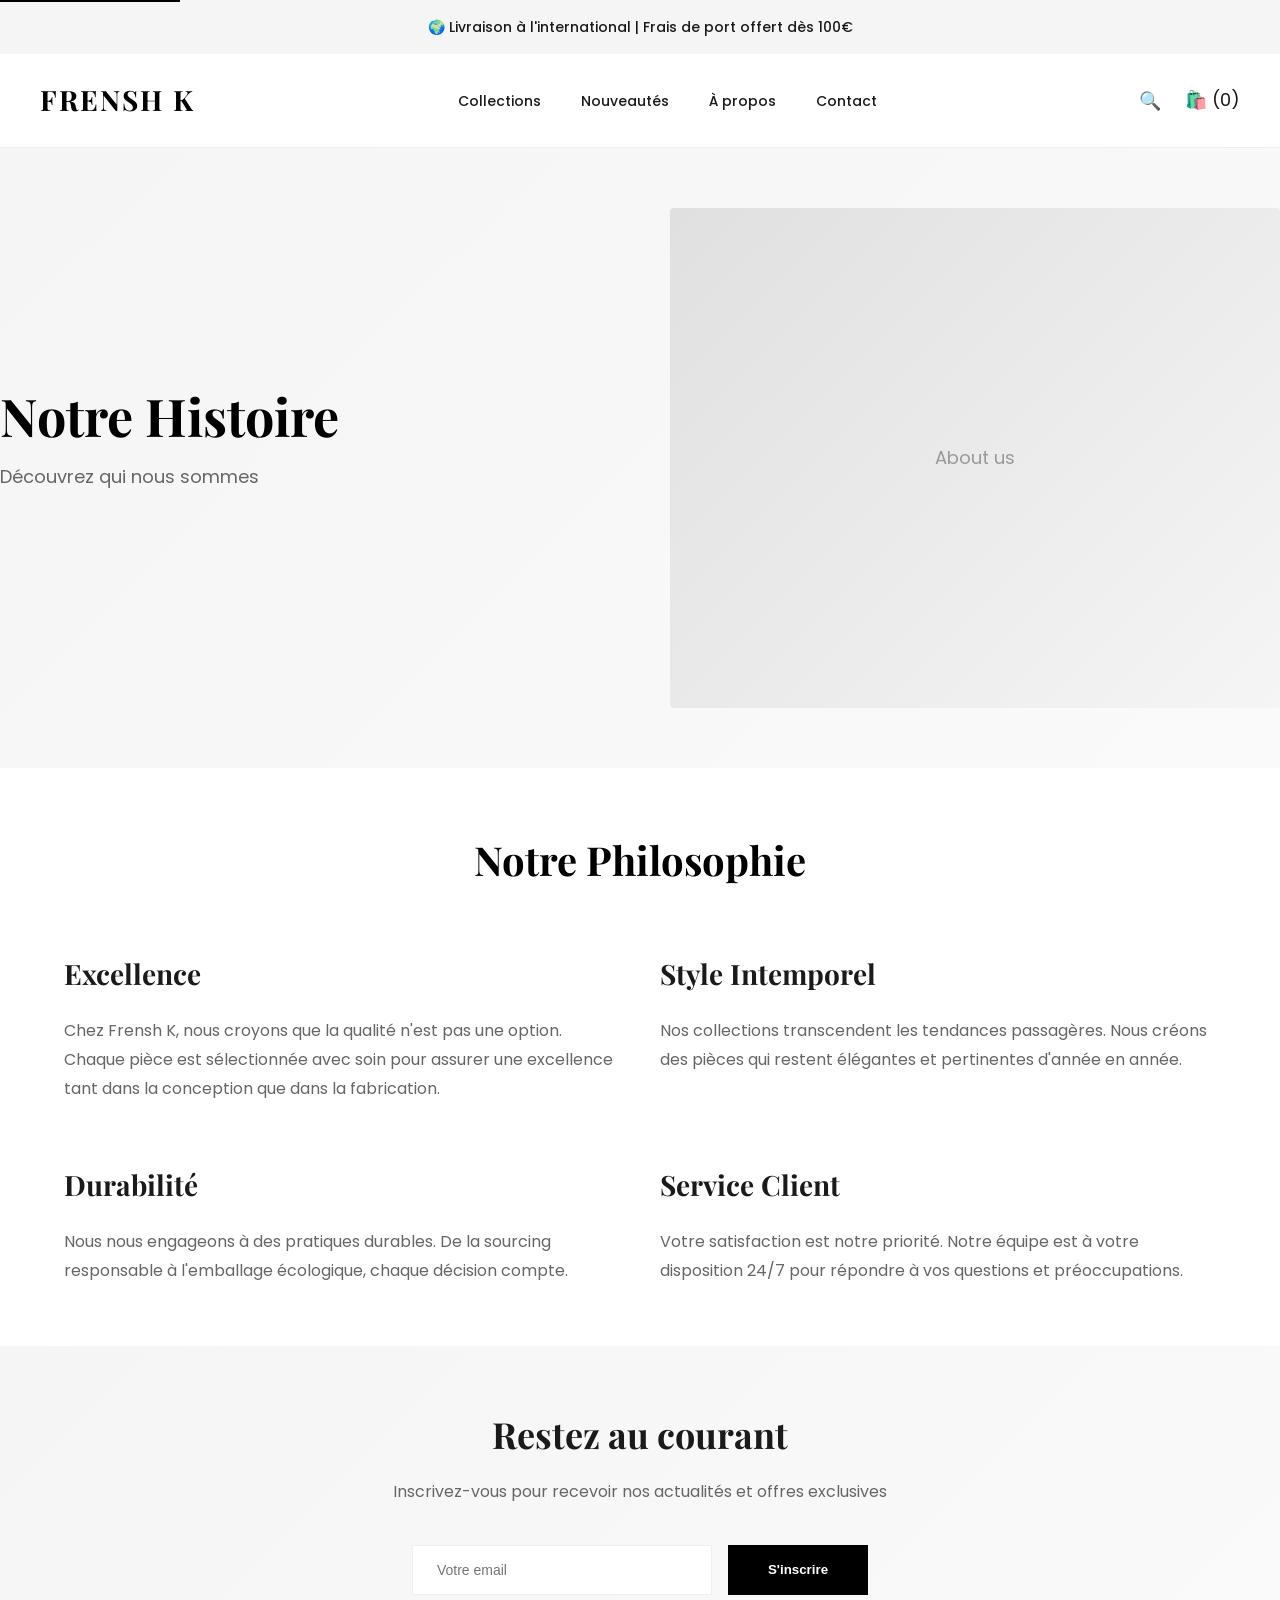
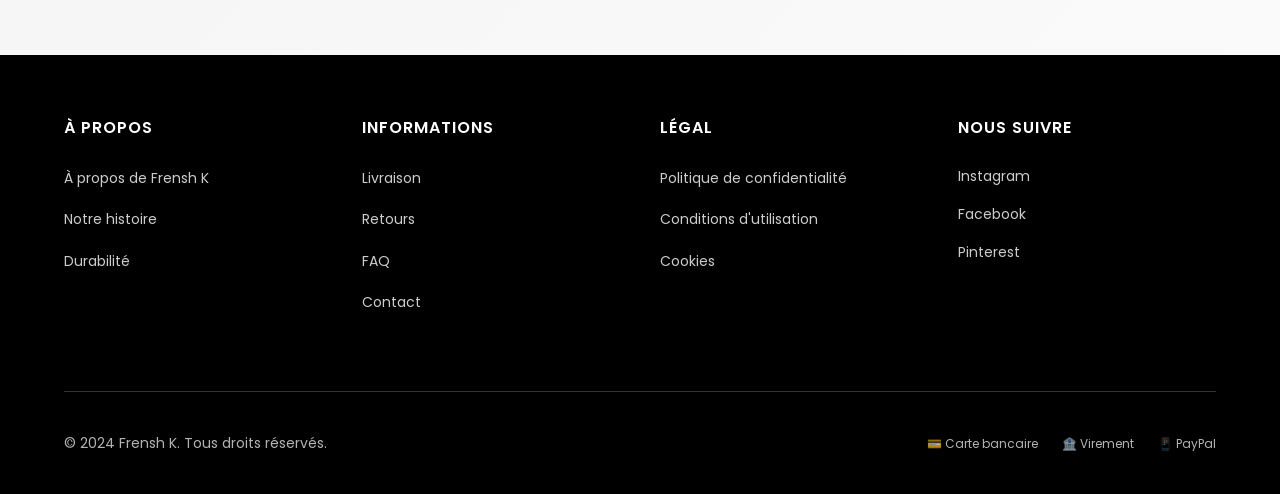
==== about.html @ 1581c4b7 "Initial commit: Create Frensh K website with modern e-commerce design" ====
<!DOCTYPE html>
<html lang="fr">
<head>
    <meta charset="UTF-8">
    <meta name="viewport" content="width=device-width, initial-scale=1.0">
    <meta name="description" content="À propos de Frensh K - Notre histoire et nos valeurs">
    <title>À propos - Frensh K</title>
    <link rel="stylesheet" href="styles.css">
    <link href="https://fonts.googleapis.com/css2?family=Playfair+Display:wght@700&family=Poppins:wght@400;500;600&display=swap" rel="stylesheet">
</head>
<body>
    <a href="#main" class="skip-link">Skip to main content</a>

    <header class="header">
        <div class="header-top">
            <div class="container">
                <p class="promo-text">🌍 Livraison à l'international | Frais de port offert dès 100€</p>
            </div>
        </div>
        <nav class="navbar">
            <div class="container navbar-content">
                <div class="logo">
                    <h1><a href="/">FRENSH K</a></h1>
                </div>
                <ul class="nav-menu">
                    <li><a href="/#collections">Collections</a></li>
                    <li><a href="/#new">Nouveautés</a></li>
                    <li><a href="about.html">À propos</a></li>
                    <li><a href="contact.html">Contact</a></li>
                </ul>
                <div class="nav-icons">
                    <button class="search-btn">🔍</button>
                    <a href="#cart" class="cart-btn">🛍️ (0)</a>
                </div>
            </div>
        </nav>
    </header>

    <main id="main">
        <section class="hero" style="padding: 60px 0;">
            <div class="hero-content">
                <h2 class="hero-title">Notre Histoire</h2>
                <p class="hero-subtitle">Découvrez qui nous sommes</p>
            </div>
            <div class="hero-image">
                <div class="placeholder-image">About us</div>
            </div>
        </section>

        <section class="collections">
            <div class="container">
                <h2 class="section-title">Notre Philosophie</h2>

                <div style="display: grid; grid-template-columns: 1fr 1fr; gap: 40px; margin-bottom: 60px;">
                    <div>
                        <h3 style="font-family: 'Playfair Display', serif; font-size: 28px; margin-bottom: 20px;">Excellence</h3>
                        <p style="color: #666; line-height: 1.8;">Chez Frensh K, nous croyons que la qualité n'est pas une option. Chaque pièce est sélectionnée avec soin pour assurer une excellence tant dans la conception que dans la fabrication.</p>
                    </div>
                    <div>
                        <h3 style="font-family: 'Playfair Display', serif; font-size: 28px; margin-bottom: 20px;">Style Intemporel</h3>
                        <p style="color: #666; line-height: 1.8;">Nos collections transcendent les tendances passagères. Nous créons des pièces qui restent élégantes et pertinentes d'année en année.</p>
                    </div>
                </div>

                <div style="display: grid; grid-template-columns: 1fr 1fr; gap: 40px;">
                    <div>
                        <h3 style="font-family: 'Playfair Display', serif; font-size: 28px; margin-bottom: 20px;">Durabilité</h3>
                        <p style="color: #666; line-height: 1.8;">Nous nous engageons à des pratiques durables. De la sourcing responsable à l'emballage écologique, chaque décision compte.</p>
                    </div>
                    <div>
                        <h3 style="font-family: 'Playfair Display', serif; font-size: 28px; margin-bottom: 20px;">Service Client</h3>
                        <p style="color: #666; line-height: 1.8;">Votre satisfaction est notre priorité. Notre équipe est à votre disposition 24/7 pour répondre à vos questions et préoccupations.</p>
                    </div>
                </div>
            </div>
        </section>

        <section class="newsletter">
            <div class="container">
                <h2>Restez au courant</h2>
                <p>Inscrivez-vous pour recevoir nos actualités et offres exclusives</p>
                <form class="newsletter-form">
                    <input type="email" placeholder="Votre email" required>
                    <button type="submit">S'inscrire</button>
                </form>
            </div>
        </section>
    </main>

    <footer class="footer">
        <div class="container">
            <div class="footer-content">
                <div class="footer-section">
                    <h4>À propos</h4>
                    <ul>
                        <li><a href="about.html">À propos de Frensh K</a></li>
                        <li><a href="#our-story">Notre histoire</a></li>
                        <li><a href="#sustainability">Durabilité</a></li>
                    </ul>
                </div>

                <div class="footer-section">
                    <h4>Informations</h4>
                    <ul>
                        <li><a href="#shipping">Livraison</a></li>
                        <li><a href="#returns">Retours</a></li>
                        <li><a href="#faq">FAQ</a></li>
                        <li><a href="contact.html">Contact</a></li>
                    </ul>
                </div>

                <div class="footer-section">
                    <h4>Légal</h4>
                    <ul>
                        <li><a href="#privacy">Politique de confidentialité</a></li>
                        <li><a href="#terms">Conditions d'utilisation</a></li>
                        <li><a href="#cookies">Cookies</a></li>
                    </ul>
                </div>

                <div class="footer-section">
                    <h4>Nous Suivre</h4>
                    <div class="social-links">
                        <a href="https://instagram.com" target="_blank">Instagram</a>
                        <a href="https://facebook.com" target="_blank">Facebook</a>
                        <a href="https://pinterest.com" target="_blank">Pinterest</a>
                    </div>
                </div>
            </div>

            <div class="footer-bottom">
                <p>&copy; 2024 Frensh K. Tous droits réservés.</p>
                <div class="payment-methods">
                    <span>💳 Carte bancaire</span>
                    <span>🏦 Virement</span>
                    <span>📱 PayPal</span>
                </div>
            </div>
        </div>
    </footer>

    <script src="script.js"></script>
</body>
</html>
---- styles.css ----
/* ============================================
   FRENSH K - Global Styles
   ============================================ */

* {
    margin: 0;
    padding: 0;
    box-sizing: border-box;
}

:root {
    --primary-color: #000000;
    --secondary-color: #f5f5f5;
    --accent-pink: #d4a5d4;
    --accent-blue: #b3d9ff;
    --text-dark: #1a1a1a;
    --text-light: #666666;
    --border-color: #efefef;
    --success: #4caf50;
    --spacing-xs: 8px;
    --spacing-sm: 16px;
    --spacing-md: 24px;
    --spacing-lg: 40px;
    --spacing-xl: 60px;
}

html {
    scroll-behavior: smooth;
}

body {
    font-family: 'Poppins', sans-serif;
    font-size: 16px;
    line-height: 1.6;
    color: var(--text-dark);
    background-color: #ffffff;
}

.container {
    max-width: 1200px;
    margin: 0 auto;
    padding: 0 var(--spacing-md);
}

/* ============================================
   ACCESSIBILITY
   ============================================ */

.skip-link {
    position: absolute;
    top: -40px;
    left: 0;
    background: var(--primary-color);
    color: white;
    padding: 8px;
    z-index: 100;
}

.skip-link:focus {
    top: 0;
}

/* ============================================
   HEADER & NAVIGATION
   ============================================ */

.header-top {
    background-color: var(--secondary-color);
    padding: var(--spacing-sm) 0;
    text-align: center;
}

.promo-text {
    font-size: 14px;
    color: var(--text-dark);
    font-weight: 500;
}

.navbar {
    border-bottom: 1px solid var(--border-color);
    position: sticky;
    top: 0;
    background-color: #ffffff;
    z-index: 50;
}

.navbar-content {
    display: flex;
    justify-content: space-between;
    align-items: center;
    padding: var(--spacing-md) 0;
}

.logo h1 {
    font-family: 'Playfair Display', serif;
    font-size: 28px;
    font-weight: 700;
    letter-spacing: 2px;
}

.logo a {
    color: var(--primary-color);
    text-decoration: none;
}

.nav-menu {
    display: flex;
    list-style: none;
    gap: var(--spacing-lg);
}

.nav-menu a {
    color: var(--text-dark);
    text-decoration: none;
    font-size: 14px;
    font-weight: 500;
    transition: color 0.3s ease;
}

.nav-menu a:hover {
    color: var(--accent-pink);
}

.nav-icons {
    display: flex;
    gap: var(--spacing-md);
    align-items: center;
}

.search-btn,
.cart-btn {
    background: none;
    border: none;
    font-size: 18px;
    cursor: pointer;
    transition: transform 0.3s ease;
}

.search-btn:hover,
.cart-btn:hover {
    transform: scale(1.1);
}

.cart-btn {
    text-decoration: none;
    color: var(--text-dark);
}

/* ============================================
   HERO SECTION
   ============================================ */

.hero {
    display: grid;
    grid-template-columns: 1fr 1fr;
    align-items: center;
    gap: var(--spacing-xl);
    padding: var(--spacing-xl) 0;
    background: linear-gradient(135deg, #f5f5f5 0%, #fafafa 100%);
}

.hero-content {
    text-align: left;
}

.hero-title {
    font-family: 'Playfair Display', serif;
    font-size: 52px;
    font-weight: 700;
    line-height: 1.2;
    margin-bottom: var(--spacing-sm);
    color: var(--primary-color);
}

.hero-subtitle {
    font-size: 18px;
    color: var(--text-light);
    margin-bottom: var(--spacing-lg);
}

.cta-button {
    display: inline-block;
    padding: var(--spacing-sm) var(--spacing-lg);
    background-color: var(--primary-color);
    color: white;
    text-decoration: none;
    border: none;
    cursor: pointer;
    transition: all 0.3s ease;
    font-weight: 600;
    letter-spacing: 1px;
}

.cta-button:hover {
    background-color: var(--accent-pink);
    transform: translateY(-2px);
}

.hero-image {
    height: 500px;
}

.placeholder-image {
    width: 100%;
    height: 100%;
    background: linear-gradient(135deg, #e0e0e0 0%, #f5f5f5 100%);
    display: flex;
    align-items: center;
    justify-content: center;
    color: #999;
    font-size: 18px;
    border-radius: 4px;
}

/* ============================================
   SECTION TITLES
   ============================================ */

.section-title {
    font-family: 'Playfair Display', serif;
    font-size: 40px;
    font-weight: 700;
    text-align: center;
    margin-bottom: var(--spacing-xl);
    color: var(--primary-color);
}

/* ============================================
   COLLECTIONS SECTION
   ============================================ */

.collections {
    padding: var(--spacing-xl) 0;
}

.collection-grid {
    display: grid;
    grid-template-columns: repeat(auto-fit, minmax(300px, 1fr));
    gap: var(--spacing-lg);
}

.collection-card {
    border: 1px solid var(--border-color);
    overflow: hidden;
    transition: all 0.3s ease;
}

.collection-card:hover {
    box-shadow: 0 8px 24px rgba(0, 0, 0, 0.1);
    transform: translateY(-4px);
}

.collection-image {
    height: 350px;
    overflow: hidden;
}

.collection-info {
    padding: var(--spacing-md);
}

.collection-info h3 {
    font-size: 20px;
    font-weight: 600;
    margin-bottom: var(--spacing-sm);
}

.collection-info p {
    color: var(--text-light);
    margin-bottom: var(--spacing-md);
    font-size: 14px;
}

.collection-link {
    color: var(--primary-color);
    text-decoration: none;
    font-weight: 600;
    transition: color 0.3s ease;
    display: inline-block;
}

.collection-link:hover {
    color: var(--accent-pink);
}

/* ============================================
   FEATURED PRODUCTS SECTION
   ============================================ */

.featured-products {
    padding: var(--spacing-xl) 0;
    background-color: #fafafa;
}

.products-grid {
    display: grid;
    grid-template-columns: repeat(auto-fit, minmax(250px, 1fr));
    gap: var(--spacing-lg);
}

.product-card {
    background: white;
    border: 1px solid var(--border-color);
    transition: all 0.3s ease;
    text-align: center;
}

.product-card:hover {
    box-shadow: 0 8px 24px rgba(0, 0, 0, 0.1);
    transform: translateY(-4px);
}

.product-image {
    height: 280px;
    width: 100%;
    overflow: hidden;
}

.product-info {
    padding: var(--spacing-md);
}

.product-info h4 {
    font-size: 16px;
    font-weight: 600;
    margin-bottom: var(--spacing-sm);
}

.product-price {
    font-size: 18px;
    font-weight: 700;
    color: var(--primary-color);
    margin-bottom: var(--spacing-md);
}

.add-to-cart {
    width: 100%;
    padding: var(--spacing-sm);
    background-color: var(--primary-color);
    color: white;
    border: none;
    cursor: pointer;
    font-weight: 600;
    transition: all 0.3s ease;
}

.add-to-cart:hover {
    background-color: var(--accent-pink);
}

/* ============================================
   NEWSLETTER SECTION
   ============================================ */

.newsletter {
    padding: var(--spacing-xl) 0;
    text-align: center;
    background: linear-gradient(135deg, #f5f5f5 0%, #fafafa 100%);
}

.newsletter h2 {
    font-family: 'Playfair Display', serif;
    font-size: 36px;
    font-weight: 700;
    margin-bottom: var(--spacing-sm);
}

.newsletter p {
    color: var(--text-light);
    margin-bottom: var(--spacing-lg);
}

.newsletter-form {
    display: flex;
    gap: var(--spacing-sm);
    justify-content: center;
    flex-wrap: wrap;
}

.newsletter-form input {
    padding: var(--spacing-sm) var(--spacing-md);
    border: 1px solid var(--border-color);
    font-size: 14px;
    min-width: 300px;
}

.newsletter-form button {
    padding: var(--spacing-sm) var(--spacing-lg);
    background-color: var(--primary-color);
    color: white;
    border: none;
    cursor: pointer;
    font-weight: 600;
    transition: all 0.3s ease;
}

.newsletter-form button:hover {
    background-color: var(--accent-pink);
}

/* ============================================
   TESTIMONIALS SECTION
   ============================================ */

.testimonials {
    padding: var(--spacing-xl) 0;
}

.testimonials-grid {
    display: grid;
    grid-template-columns: repeat(auto-fit, minmax(300px, 1fr));
    gap: var(--spacing-lg);
}

.testimonial {
    background: #fafafa;
    padding: var(--spacing-lg);
    border-radius: 4px;
    text-align: center;
}

.testimonial .rating {
    color: var(--accent-pink);
    font-size: 16px;
    margin-bottom: var(--spacing-sm);
}

.testimonial p {
    color: var(--text-light);
}

.testimonial .author {
    font-weight: 600;
    color: var(--text-dark);
    margin-top: var(--spacing-sm);
}

/* ============================================
   FOOTER
   ============================================ */

.footer {
    background-color: var(--primary-color);
    color: white;
    padding: var(--spacing-xl) 0 var(--spacing-lg);
}

.footer-content {
    display: grid;
    grid-template-columns: repeat(auto-fit, minmax(200px, 1fr));
    gap: var(--spacing-lg);
    margin-bottom: var(--spacing-xl);
}

.footer-section h4 {
    font-size: 16px;
    font-weight: 600;
    margin-bottom: var(--spacing-md);
    text-transform: uppercase;
    letter-spacing: 1px;
}

.footer-section ul {
    list-style: none;
}

.footer-section ul li {
    margin-bottom: var(--spacing-sm);
}

.footer-section a {
    color: rgba(255, 255, 255, 0.8);
    text-decoration: none;
    font-size: 14px;
    transition: color 0.3s ease;
}

.footer-section a:hover {
    color: var(--accent-pink);
}

.social-links {
    display: flex;
    flex-direction: column;
    gap: var(--spacing-sm);
}

.footer-bottom {
    border-top: 1px solid rgba(255, 255, 255, 0.2);
    padding-top: var(--spacing-lg);
    display: flex;
    justify-content: space-between;
    align-items: center;
    flex-wrap: wrap;
    gap: var(--spacing-md);
}

.footer-bottom p {
    font-size: 14px;
    color: rgba(255, 255, 255, 0.7);
}

.payment-methods {
    display: flex;
    gap: var(--spacing-md);
    font-size: 12px;
    color: rgba(255, 255, 255, 0.7);
}

/* ============================================
   RESPONSIVE DESIGN
   ============================================ */

@media (max-width: 768px) {
    .hero {
        grid-template-columns: 1fr;
        padding: var(--spacing-lg) 0;
    }

    .hero-title {
        font-size: 36px;
    }

    .hero-image {
        height: 350px;
    }

    .nav-menu {
        gap: var(--spacing-md);
        font-size: 12px;
    }

    .navbar-content {
        flex-wrap: wrap;
        gap: var(--spacing-md);
    }

    .logo h1 {
        font-size: 22px;
    }

    .section-title {
        font-size: 28px;
    }

    .hero-subtitle {
        font-size: 16px;
    }

    .footer-bottom {
        flex-direction: column;
        text-align: center;
    }

    .newsletter-form input {
        min-width: 100%;
        max-width: 400px;
    }
}

@media (max-width: 480px) {
    .navbar-content {
        padding: var(--spacing-sm) 0;
    }

    .nav-menu {
        display: none;
    }

    .hero-title {
        font-size: 28px;
    }

    .section-title {
        font-size: 24px;
    }

    .products-grid,
    .collection-grid {
        grid-template-columns: 1fr;
    }

    .container {
        padding: 0 var(--spacing-sm);
    }

    .payment-methods {
        flex-direction: column;
        gap: var(--spacing-sm);
    }
}

/* ============================================
   ANIMATIONS
   ============================================ */

@keyframes fadeIn {
    from {
        opacity: 0;
        transform: translateY(20px);
    }
    to {
        opacity: 1;
        transform: translateY(0);
    }
}

.product-card,
.collection-card {
    animation: fadeIn 0.6s ease;
}
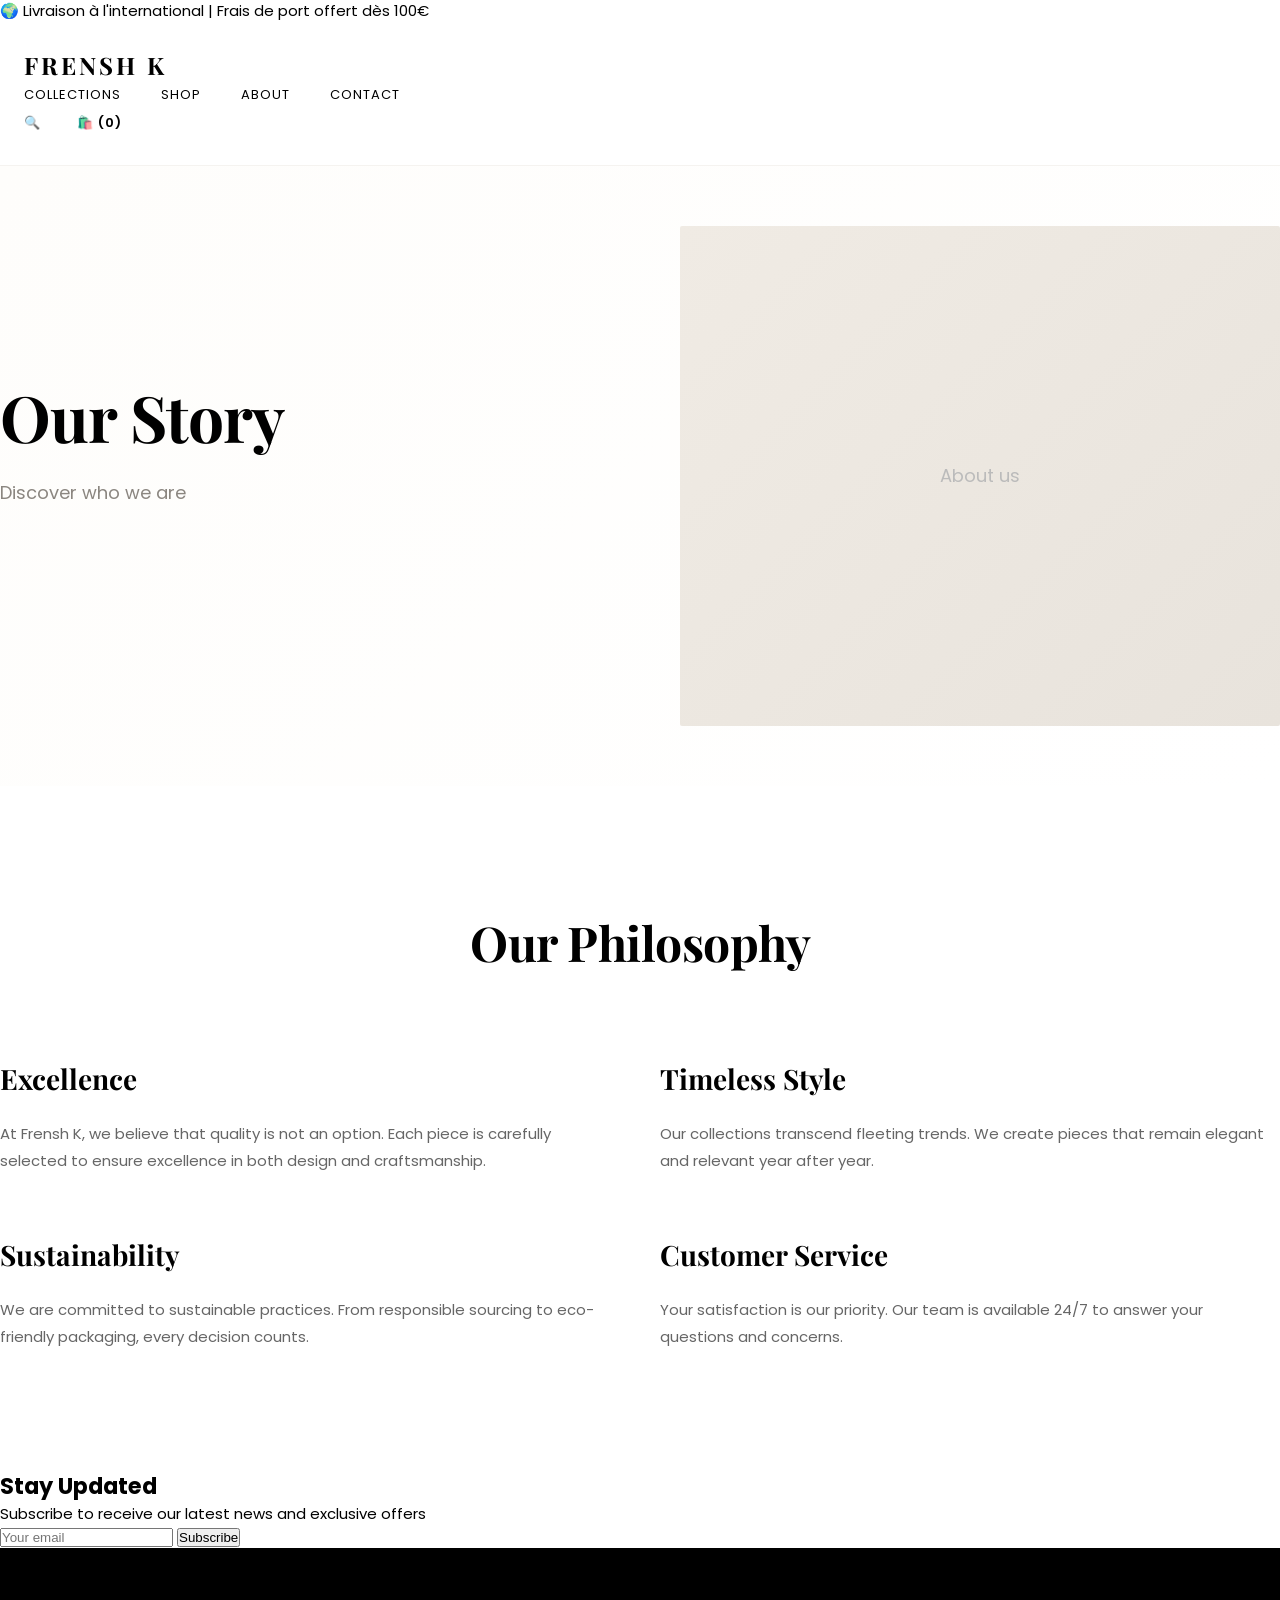
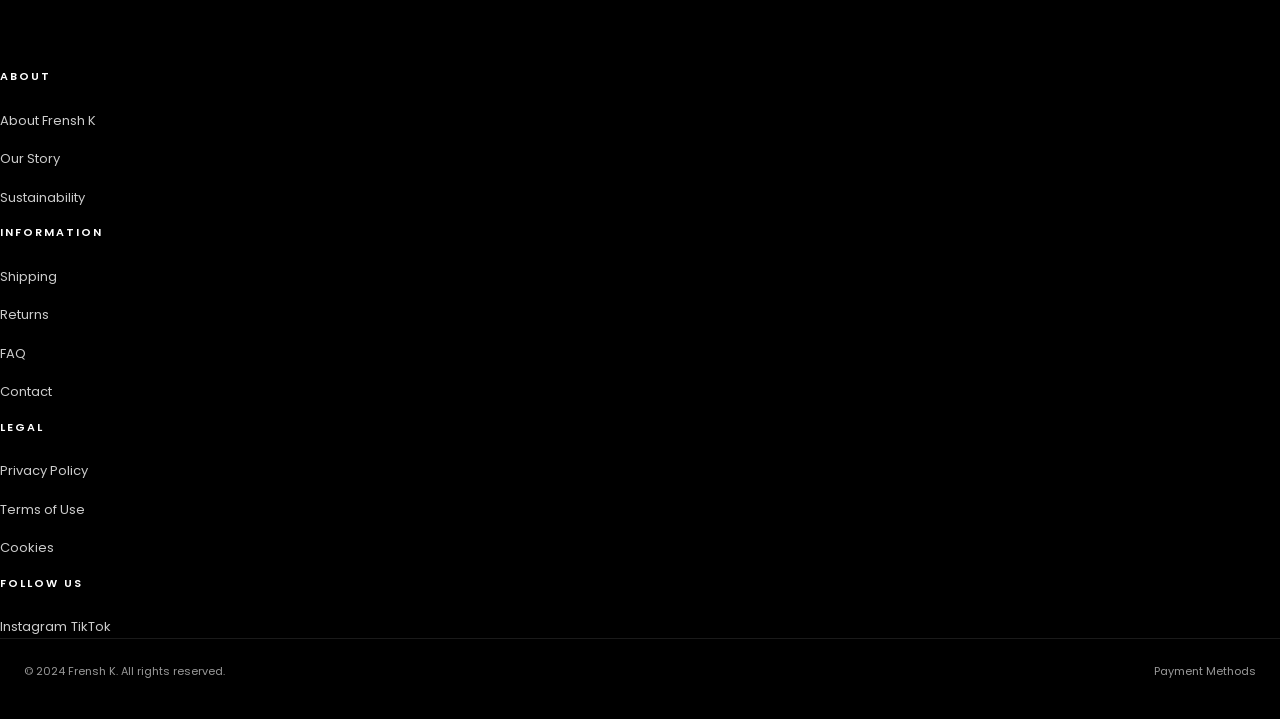
==== commit 50f93e8d: "Implement functional i18n translation system - Add data-i18n attributes to all translatable elements" ====
--- a/about.html
+++ b/about.html
@@ -5,8 +5,8 @@
     <meta name="viewport" content="width=device-width, initial-scale=1.0">
     <meta name="description" content="À propos de Frensh K - Notre histoire et nos valeurs">
     <title>À propos - Frensh K</title>
-    <link rel="stylesheet" href="styles.css">
-    <link href="https://fonts.googleapis.com/css2?family=Playfair+Display:wght@700&family=Poppins:wght@400;500;600&display=swap" rel="stylesheet">
+    <link rel="stylesheet" href="assets/css/layarah-style.css">
+    <link href="https://fonts.googleapis.com/css2?family=Playfair+Display:wght@400;700&family=Poppins:wght@300;400;500;600;700&display=swap" rel="stylesheet">
 </head>
 <body>
     <a href="#main" class="skip-link">Skip to main content</a>
@@ -23,10 +23,10 @@
                     <h1><a href="/">FRENSH K</a></h1>
                 </div>
                 <ul class="nav-menu">
-                    <li><a href="/#collections">Collections</a></li>
-                    <li><a href="/#new">Nouveautés</a></li>
-                    <li><a href="about.html">À propos</a></li>
-                    <li><a href="contact.html">Contact</a></li>
+                    <li><a href="/#collections" data-i18n="nav.collections">Collections</a></li>
+                    <li><a href="/#products" data-i18n="nav.shop">Nouveautés</a></li>
+                    <li><a href="about.html" data-i18n="nav.about">À propos</a></li>
+                    <li><a href="contact.html" data-i18n="nav.contact">Contact</a></li>
                 </ul>
                 <div class="nav-icons">
                     <button class="search-btn">🔍</button>
@@ -39,8 +39,8 @@
     <main id="main">
         <section class="hero" style="padding: 60px 0;">
             <div class="hero-content">
-                <h2 class="hero-title">Notre Histoire</h2>
-                <p class="hero-subtitle">Découvrez qui nous sommes</p>
+                <h2 class="hero-title" data-i18n="about.title">Notre Histoire</h2>
+                <p class="hero-subtitle" data-i18n="about.subtitle">Découvrez qui nous sommes</p>
             </div>
             <div class="hero-image">
                 <div class="placeholder-image">About us</div>
@@ -49,27 +49,27 @@
 
         <section class="collections">
             <div class="container">
-                <h2 class="section-title">Notre Philosophie</h2>
+                <h2 class="section-title" data-i18n="about.philosophy">Notre Philosophie</h2>
 
                 <div style="display: grid; grid-template-columns: 1fr 1fr; gap: 40px; margin-bottom: 60px;">
                     <div>
-                        <h3 style="font-family: 'Playfair Display', serif; font-size: 28px; margin-bottom: 20px;">Excellence</h3>
-                        <p style="color: #666; line-height: 1.8;">Chez Frensh K, nous croyons que la qualité n'est pas une option. Chaque pièce est sélectionnée avec soin pour assurer une excellence tant dans la conception que dans la fabrication.</p>
+                        <h3 style="font-family: 'Playfair Display', serif; font-size: 28px; margin-bottom: 20px;" data-i18n="about.excellence">Excellence</h3>
+                        <p style="color: #666; line-height: 1.8;" data-i18n="about.excellenceText">Chez Frensh K, nous croyons que la qualité n'est pas une option. Chaque pièce est sélectionnée avec soin pour assurer une excellence tant dans la conception que dans la fabrication.</p>
                     </div>
                     <div>
-                        <h3 style="font-family: 'Playfair Display', serif; font-size: 28px; margin-bottom: 20px;">Style Intemporel</h3>
-                        <p style="color: #666; line-height: 1.8;">Nos collections transcendent les tendances passagères. Nous créons des pièces qui restent élégantes et pertinentes d'année en année.</p>
+                        <h3 style="font-family: 'Playfair Display', serif; font-size: 28px; margin-bottom: 20px;" data-i18n="about.timeless">Style Intemporel</h3>
+                        <p style="color: #666; line-height: 1.8;" data-i18n="about.timelessText">Nos collections transcendent les tendances passagères. Nous créons des pièces qui restent élégantes et pertinentes d'année en année.</p>
                     </div>
                 </div>
 
                 <div style="display: grid; grid-template-columns: 1fr 1fr; gap: 40px;">
                     <div>
-                        <h3 style="font-family: 'Playfair Display', serif; font-size: 28px; margin-bottom: 20px;">Durabilité</h3>
-                        <p style="color: #666; line-height: 1.8;">Nous nous engageons à des pratiques durables. De la sourcing responsable à l'emballage écologique, chaque décision compte.</p>
+                        <h3 style="font-family: 'Playfair Display', serif; font-size: 28px; margin-bottom: 20px;" data-i18n="about.sustainability">Durabilité</h3>
+                        <p style="color: #666; line-height: 1.8;" data-i18n="about.sustainabilityText">Nous nous engageons à des pratiques durables. De la sourcing responsable à l'emballage écologique, chaque décision compte.</p>
                     </div>
                     <div>
-                        <h3 style="font-family: 'Playfair Display', serif; font-size: 28px; margin-bottom: 20px;">Service Client</h3>
-                        <p style="color: #666; line-height: 1.8;">Votre satisfaction est notre priorité. Notre équipe est à votre disposition 24/7 pour répondre à vos questions et préoccupations.</p>
+                        <h3 style="font-family: 'Playfair Display', serif; font-size: 28px; margin-bottom: 20px;" data-i18n="about.service">Service Client</h3>
+                        <p style="color: #666; line-height: 1.8;" data-i18n="about.serviceText">Votre satisfaction est notre priorité. Notre équipe est à votre disposition 24/7 pour répondre à vos questions et préoccupations.</p>
                     </div>
                 </div>
             </div>
@@ -77,11 +77,11 @@
 
         <section class="newsletter">
             <div class="container">
-                <h2>Restez au courant</h2>
-                <p>Inscrivez-vous pour recevoir nos actualités et offres exclusives</p>
+                <h2 data-i18n="newsletter.title">Restez au courant</h2>
+                <p data-i18n="newsletter.description">Inscrivez-vous pour recevoir nos actualités et offres exclusives</p>
                 <form class="newsletter-form">
-                    <input type="email" placeholder="Votre email" required>
-                    <button type="submit">S'inscrire</button>
+                    <input type="email" data-i18n-placeholder="newsletter.placeholder" placeholder="Votre email" required>
+                    <button type="submit" data-i18n="newsletter.subscribe">S'inscrire</button>
                 </form>
             </div>
         </section>
@@ -91,54 +91,52 @@
         <div class="container">
             <div class="footer-content">
                 <div class="footer-section">
-                    <h4>À propos</h4>
+                    <h4 data-i18n="footer.about">À propos</h4>
                     <ul>
-                        <li><a href="about.html">À propos de Frensh K</a></li>
-                        <li><a href="#our-story">Notre histoire</a></li>
-                        <li><a href="#sustainability">Durabilité</a></li>
+                        <li><a href="about.html" data-i18n="footer.aboutUs">À propos de Frensh K</a></li>
+                        <li><a href="#our-story" data-i18n="footer.ourStory">Notre histoire</a></li>
+                        <li><a href="#sustainability" data-i18n="footer.sustainability">Durabilité</a></li>
                     </ul>
                 </div>
 
                 <div class="footer-section">
-                    <h4>Informations</h4>
+                    <h4 data-i18n="footer.information">Informations</h4>
                     <ul>
-                        <li><a href="#shipping">Livraison</a></li>
-                        <li><a href="#returns">Retours</a></li>
-                        <li><a href="#faq">FAQ</a></li>
-                        <li><a href="contact.html">Contact</a></li>
+                        <li><a href="#shipping" data-i18n="footer.shipping">Livraison</a></li>
+                        <li><a href="#returns" data-i18n="footer.returns">Retours</a></li>
+                        <li><a href="#faq" data-i18n="footer.faq">FAQ</a></li>
+                        <li><a href="contact.html" data-i18n="footer.contact">Contact</a></li>
                     </ul>
                 </div>
 
                 <div class="footer-section">
-                    <h4>Légal</h4>
+                    <h4 data-i18n="footer.legal">Légal</h4>
                     <ul>
-                        <li><a href="#privacy">Politique de confidentialité</a></li>
-                        <li><a href="#terms">Conditions d'utilisation</a></li>
-                        <li><a href="#cookies">Cookies</a></li>
+                        <li><a href="#privacy" data-i18n="footer.privacy">Politique de confidentialité</a></li>
+                        <li><a href="#terms" data-i18n="footer.terms">Conditions d'utilisation</a></li>
+                        <li><a href="#cookies" data-i18n="footer.cookies">Cookies</a></li>
                     </ul>
                 </div>
 
                 <div class="footer-section">
-                    <h4>Nous Suivre</h4>
+                    <h4 data-i18n="footer.follow">Nous Suivre</h4>
                     <div class="social-links">
-                        <a href="https://instagram.com" target="_blank">Instagram</a>
-                        <a href="https://facebook.com" target="_blank">Facebook</a>
-                        <a href="https://pinterest.com" target="_blank">Pinterest</a>
+                        <a href="https://www.instagram.com/frensh__k/" target="_blank" data-i18n="footer.instagram">Instagram</a>
+                        <a href="https://www.tiktok.com/@frensh__k" target="_blank" data-i18n="footer.tiktok">TikTok</a>
                     </div>
                 </div>
             </div>
 
             <div class="footer-bottom">
-                <p>&copy; 2024 Frensh K. Tous droits réservés.</p>
+                <p data-i18n="footer.copyright">&copy; 2024 Frensh K. Tous droits réservés.</p>
                 <div class="payment-methods">
-                    <span>💳 Carte bancaire</span>
-                    <span>🏦 Virement</span>
-                    <span>📱 PayPal</span>
+                    <span data-i18n="footer.payment">Carte bancaire • Virement • PayPal</span>
                 </div>
             </div>
         </div>
     </footer>
 
+    <script src="assets/js/i18n.js" defer></script>
     <script src="script.js"></script>
 </body>
 </html>
--- a/assets/css/layarah-style.css
+++ b/assets/css/layarah-style.css
@@ -0,0 +1,795 @@
+/* ============================================
+   LAYARAH-INSPIRED STYLES - Premium Minimalist
+   ============================================ */
+
+:root {
+  /* COLORS - Luxury Minimalist Palette */
+  --color-primary: #000000;
+  --color-white: #ffffff;
+  --color-cream: #fefdfb;
+  --color-gray-50: #faf9f7;
+  --color-gray-100: #f5f3f0;
+  --color-gray-200: #ede9e4;
+  --color-gray-300: #e0dbd4;
+  --color-gray-600: #8b8680;
+  --color-gray-800: #3d3a36;
+
+  /* ACCENTS - Subtle Luxury */
+  --color-rose: #d4a5d6;
+  --color-rose-light: #e8b4d6;
+  --color-rose-dark: #c477bb;
+  --color-beige: #d4c4b8;
+  --color-gold: #c9a961;
+  --color-blue: #b8d4e8;
+
+  /* TYPOGRAPHY */
+  --font-serif: 'Playfair Display', 'Georgia', serif;
+  --font-sans: 'Poppins', -apple-system, BlinkMacSystemFont, 'Segoe UI', sans-serif;
+
+  --font-size-xs: 11px;
+  --font-size-sm: 13px;
+  --font-size-base: 15px;
+  --font-size-lg: 18px;
+  --font-size-xl: 24px;
+  --font-2xl: 32px;
+  --font-3xl: 48px;
+  --font-4xl: 64px;
+
+  --font-weight-light: 300;
+  --font-weight-normal: 400;
+  --font-weight-medium: 500;
+  --font-weight-semibold: 600;
+  --font-weight-bold: 700;
+
+  --line-height-tight: 1.1;
+  --line-height-normal: 1.5;
+  --line-height-relaxed: 1.8;
+
+  /* SPACING */
+  --spacing-xs: 2px;
+  --spacing-sm: 8px;
+  --spacing-md: 16px;
+  --spacing-lg: 24px;
+  --spacing-xl: 40px;
+  --spacing-2xl: 60px;
+  --spacing-3xl: 80px;
+  --spacing-4xl: 120px;
+
+  /* SHADOWS */
+  --shadow-xs: 0 1px 2px rgba(0, 0, 0, 0.04);
+  --shadow-sm: 0 2px 4px rgba(0, 0, 0, 0.08);
+  --shadow-md: 0 4px 12px rgba(0, 0, 0, 0.08);
+  --shadow-lg: 0 8px 24px rgba(0, 0, 0, 0.1);
+  --shadow-xl: 0 12px 40px rgba(0, 0, 0, 0.12);
+
+  /* TRANSITIONS */
+  --transition-fast: 0.15s ease;
+  --transition-base: 0.3s ease;
+  --transition-slow: 0.5s ease;
+  --transition-slower: 0.8s cubic-bezier(0.34, 1.56, 0.64, 1);
+
+  /* RADIUS */
+  --radius-none: 0;
+  --radius-sm: 1px;
+  --radius-base: 2px;
+  --radius-lg: 4px;
+  --radius-xl: 8px;
+}
+
+* {
+  margin: 0;
+  padding: 0;
+  box-sizing: border-box;
+}
+
+html {
+  scroll-behavior: smooth;
+  -webkit-font-smoothing: antialiased;
+  -moz-osx-font-smoothing: grayscale;
+}
+
+body {
+  font-family: var(--font-sans);
+  font-size: var(--font-size-base);
+  line-height: var(--line-height-normal);
+  color: var(--color-primary);
+  background-color: var(--color-white);
+  margin: 0;
+  padding: 0;
+}
+
+/* SKIP LINK */
+.skip-link {
+  position: absolute;
+  top: -40px;
+  left: 0;
+  background: var(--color-primary);
+  color: var(--color-white);
+  padding: var(--spacing-sm);
+  z-index: 1000;
+}
+
+.skip-link:focus {
+  top: 0;
+}
+
+/* HEADER */
+.header {
+  width: 100%;
+  background: var(--color-white);
+  border-bottom: 1px solid var(--color-gray-100);
+  position: sticky;
+  top: 0;
+  z-index: 100;
+  transition: all var(--transition-base);
+}
+
+.header.scrolled {
+  box-shadow: 0 2px 8px rgba(0, 0, 0, 0.04);
+}
+
+.navbar {
+  display: flex;
+  justify-content: space-between;
+  align-items: center;
+  padding: var(--spacing-lg) 0;
+  max-width: 1440px;
+  margin: 0 auto;
+  padding-left: var(--spacing-lg);
+  padding-right: var(--spacing-lg);
+}
+
+.logo {
+  flex-shrink: 0;
+}
+
+.logo h1 {
+  font-family: var(--font-serif);
+  font-size: var(--font-size-xl);
+  font-weight: var(--font-weight-bold);
+  letter-spacing: 3px;
+  color: var(--color-primary);
+}
+
+.logo a {
+  text-decoration: none;
+  color: inherit;
+}
+
+.nav-menu {
+  display: flex;
+  list-style: none;
+  gap: var(--spacing-xl);
+}
+
+.nav-menu a {
+  font-size: var(--font-size-sm);
+  text-decoration: none;
+  color: var(--color-primary);
+  text-transform: uppercase;
+  letter-spacing: 1px;
+  transition: color var(--transition-base);
+  font-weight: var(--font-weight-normal);
+}
+
+.nav-menu a:hover {
+  color: var(--color-rose);
+}
+
+.nav-icons {
+  display: flex;
+  gap: var(--spacing-lg);
+  align-items: center;
+}
+
+.search-btn,
+.cart-btn {
+  font-size: var(--font-size-sm);
+  cursor: pointer;
+  transition: color var(--transition-base);
+  background: none;
+  border: none;
+  text-decoration: none;
+  color: var(--color-primary);
+  text-transform: uppercase;
+  letter-spacing: 1px;
+  font-weight: var(--font-weight-semibold);
+}
+
+.search-btn:hover,
+.cart-btn:hover {
+  color: var(--color-rose);
+}
+
+.social-icon {
+  font-size: var(--font-size-sm);
+  cursor: pointer;
+  transition: color var(--transition-base);
+  text-decoration: none;
+  color: var(--color-primary);
+  text-transform: uppercase;
+  letter-spacing: 1px;
+  font-weight: var(--font-weight-semibold);
+}
+
+.social-icon:hover {
+  color: var(--color-rose);
+}
+
+/* LANGUAGE SWITCHER */
+.lang-switcher {
+  display: flex;
+  gap: 4px;
+  border: 1px solid var(--color-gray-200);
+  border-radius: var(--radius-base);
+  padding: 4px;
+  background: var(--color-white);
+}
+
+.lang-btn {
+  padding: 8px 14px !important;
+  background: white !important;
+  border: 1px solid #ddd !important;
+  font-size: 11px !important;
+  font-weight: 700 !important;
+  text-transform: uppercase !important;
+  letter-spacing: 1px !important;
+  color: #666 !important;
+  cursor: pointer !important;
+  transition: all 0.3s ease !important;
+  border-radius: 2px !important;
+  font-family: 'Poppins', sans-serif !important;
+  display: inline-block !important;
+  margin: 0 2px !important;
+  -webkit-appearance: none !important;
+  -moz-appearance: none !important;
+  appearance: none !important;
+}
+
+.lang-btn:hover {
+  background: #f5f5f5 !important;
+  color: #000 !important;
+  border-color: #ccc !important;
+}
+
+.lang-btn.active {
+  background: #000 !important;
+  color: white !important;
+  border-color: #000 !important;
+}
+
+.cart-btn {
+  text-decoration: none;
+  color: var(--color-primary);
+  font-weight: 600;
+  padding: 8px 12px;
+  border-radius: var(--radius-base);
+}
+
+.cart-btn:hover {
+  background: var(--color-gray-50);
+}
+
+.social-icon {
+  font-size: var(--font-size-lg);
+  cursor: pointer;
+  transition: transform var(--transition-base);
+  text-decoration: none;
+  display: inline-block;
+}
+
+.social-icon:hover {
+  transform: scale(1.15);
+}
+
+/* HERO SECTION */
+.hero {
+  display: grid;
+  grid-template-columns: 1fr 1fr;
+  gap: var(--spacing-3xl);
+  align-items: center;
+  padding: var(--spacing-3xl) 0;
+  max-width: 1440px;
+  margin: 0 auto;
+  padding-left: var(--spacing-lg);
+  padding-right: var(--spacing-lg);
+  background: linear-gradient(135deg, var(--color-cream) 0%, var(--color-white) 100%);
+}
+
+.hero-content h2 {
+  font-family: var(--font-serif);
+  font-size: var(--font-4xl);
+  font-weight: var(--font-weight-bold);
+  line-height: var(--line-height-tight);
+  margin-bottom: var(--spacing-lg);
+  color: var(--color-primary);
+  letter-spacing: -1px;
+}
+
+.hero-subtitle {
+  font-size: var(--font-size-lg);
+  color: var(--color-gray-600);
+  margin-bottom: var(--spacing-2xl);
+  line-height: var(--line-height-relaxed);
+}
+
+.hero-image {
+  position: relative;
+  width: 100%;
+  height: 500px;
+  background: var(--color-gray-50);
+  border-radius: var(--radius-base);
+  overflow: hidden;
+}
+
+.placeholder-image {
+  width: 100%;
+  height: 100%;
+  display: flex;
+  align-items: center;
+  justify-content: center;
+  background: linear-gradient(135deg, #f0ebe4 0%, #e8e3dc 100%);
+  color: #bbb;
+  font-size: var(--font-size-lg);
+}
+
+/* CTA BUTTON */
+.btn {
+  display: inline-block;
+  padding: var(--spacing-md) var(--spacing-xl);
+  font-size: var(--font-size-sm);
+  font-weight: var(--font-weight-semibold);
+  text-align: center;
+  text-decoration: none;
+  border: none;
+  cursor: pointer;
+  transition: all var(--transition-base);
+  letter-spacing: 1px;
+  text-transform: uppercase;
+  border-radius: var(--radius-base);
+}
+
+.btn-primary {
+  background-color: var(--color-primary);
+  color: var(--color-white);
+}
+
+.btn-primary:hover {
+  background-color: var(--color-rose);
+  transform: translateY(-1px);
+}
+
+.btn-secondary {
+  background-color: transparent;
+  color: var(--color-primary);
+  border: 1px solid var(--color-primary);
+}
+
+.btn-secondary:hover {
+  background-color: var(--color-primary);
+  color: var(--color-white);
+}
+
+/* COLLECTIONS SECTION */
+.collections {
+  padding: var(--spacing-4xl) 0;
+  background: var(--color-white);
+}
+
+.section-container {
+  max-width: 1440px;
+  margin: 0 auto;
+  padding: 0 var(--spacing-lg);
+}
+
+.section-title {
+  font-family: var(--font-serif);
+  font-size: var(--font-3xl);
+  font-weight: var(--font-weight-bold);
+  text-align: center;
+  margin-bottom: var(--spacing-3xl);
+  color: var(--color-primary);
+  letter-spacing: -0.5px;
+}
+
+.collection-grid {
+  display: grid;
+  grid-template-columns: repeat(3, 1fr);
+  gap: var(--spacing-xl);
+  margin-bottom: var(--spacing-3xl);
+}
+
+.collection-card {
+  position: relative;
+  cursor: pointer;
+  transition: all var(--transition-slow);
+  overflow: hidden;
+}
+
+.collection-card-image {
+  position: relative;
+  width: 100%;
+  aspect-ratio: 4/3;
+  background: var(--color-gray-50);
+  border-radius: var(--radius-base);
+  overflow: hidden;
+  margin-bottom: var(--spacing-lg);
+}
+
+.collection-card-image img,
+.collection-card-image .placeholder-image {
+  width: 100%;
+  height: 100%;
+  object-fit: cover;
+  transition: transform var(--transition-slow);
+}
+
+.collection-card:hover .collection-card-image img,
+.collection-card:hover .collection-card-image .placeholder-image {
+  transform: scale(1.03);
+}
+
+.collection-card-content h3 {
+  font-family: var(--font-serif);
+  font-size: var(--font-size-xl);
+  font-weight: var(--font-weight-bold);
+  margin-bottom: var(--spacing-md);
+  color: var(--color-primary);
+}
+
+.collection-card-content p {
+  font-size: var(--font-size-sm);
+  color: var(--color-gray-600);
+  line-height: var(--line-height-relaxed);
+}
+
+/* PRODUCTS CAROUSEL */
+.carousel-section {
+  padding: var(--spacing-4xl) 0;
+  background: var(--color-cream);
+}
+
+.carousel-container {
+  position: relative;
+  max-width: 1440px;
+  margin: 0 auto;
+  padding: 0 var(--spacing-lg);
+}
+
+.carousel-track {
+  display: flex;
+  gap: var(--spacing-lg);
+  overflow-x: auto;
+  scroll-behavior: smooth;
+  scrollbar-width: none;
+  padding-bottom: var(--spacing-lg);
+}
+
+.carousel-track::-webkit-scrollbar {
+  display: none;
+}
+
+.carousel-item {
+  flex: 0 0 calc(25% - var(--spacing-md));
+  min-width: 0;
+}
+
+.product-card {
+  background: var(--color-white);
+  border-radius: var(--radius-base);
+  overflow: hidden;
+  transition: all var(--transition-base);
+  box-shadow: var(--shadow-xs);
+}
+
+.product-card:hover {
+  box-shadow: var(--shadow-md);
+  transform: translateY(-2px);
+}
+
+.product-image {
+  position: relative;
+  width: 100%;
+  aspect-ratio: 1;
+  background: var(--color-gray-50);
+  overflow: hidden;
+}
+
+.product-image img,
+.product-image .placeholder-image {
+  width: 100%;
+  height: 100%;
+  object-fit: cover;
+  transition: transform var(--transition-base);
+}
+
+.product-card:hover .product-image img,
+.product-card:hover .product-image .placeholder-image {
+  transform: scale(1.05);
+}
+
+.product-badge {
+  position: absolute;
+  top: var(--spacing-lg);
+  right: var(--spacing-lg);
+  background: var(--color-primary);
+  color: var(--color-white);
+  padding: var(--spacing-xs) var(--spacing-md);
+  font-size: var(--font-size-xs);
+  text-transform: uppercase;
+  letter-spacing: 0.5px;
+}
+
+.product-info {
+  padding: var(--spacing-lg);
+}
+
+.product-name {
+  font-size: var(--font-size-sm);
+  color: var(--color-primary);
+  margin-bottom: var(--spacing-md);
+  line-height: var(--line-height-normal);
+}
+
+.product-price {
+  font-size: var(--font-size-lg);
+  font-weight: var(--font-weight-semibold);
+  color: var(--color-primary);
+  margin-bottom: var(--spacing-lg);
+}
+
+.add-to-cart {
+  width: 100%;
+  padding: var(--spacing-md);
+  background-color: var(--color-primary);
+  color: var(--color-white);
+  border: none;
+  font-size: var(--font-size-sm);
+  font-weight: var(--font-weight-semibold);
+  text-transform: uppercase;
+  letter-spacing: 1px;
+  cursor: pointer;
+  transition: all var(--transition-base);
+}
+
+.add-to-cart:hover {
+  background-color: var(--color-rose);
+}
+
+/* VALUES SECTION */
+.values {
+  padding: var(--spacing-4xl) 0;
+  background: var(--color-cream);
+}
+
+.values-grid {
+  display: grid;
+  grid-template-columns: repeat(3, 1fr);
+  gap: var(--spacing-2xl);
+  max-width: 1440px;
+  margin: 0 auto;
+  padding: 0 var(--spacing-lg);
+}
+
+.value-card {
+  text-align: center;
+  padding: var(--spacing-2xl);
+  background: var(--color-white);
+  border: 1px solid var(--color-gray-100);
+  border-radius: var(--radius-base);
+  transition: all var(--transition-base);
+  box-shadow: var(--shadow-xs);
+}
+
+.value-card:hover {
+  box-shadow: var(--shadow-lg);
+  transform: translateY(-4px);
+}
+
+.value-icon {
+  font-size: 48px;
+  margin-bottom: var(--spacing-lg);
+  display: block;
+}
+
+.value-card h3 {
+  font-family: var(--font-serif);
+  font-size: var(--font-size-xl);
+  font-weight: var(--font-weight-bold);
+  margin-bottom: var(--spacing-md);
+  color: var(--color-primary);
+}
+
+.value-card p {
+  font-size: var(--font-size-sm);
+  color: var(--color-gray-600);
+  line-height: var(--line-height-relaxed);
+}
+
+/* TESTIMONIALS */
+.testimonials {
+  padding: var(--spacing-4xl) 0;
+  background: var(--color-cream);
+}
+
+.testimonials-grid {
+  display: grid;
+  grid-template-columns: repeat(3, 1fr);
+  gap: var(--spacing-xl);
+  max-width: 1440px;
+  margin: 0 auto;
+  padding: 0 var(--spacing-lg);
+}
+
+.testimonial {
+  padding: var(--spacing-2xl);
+  background: var(--color-white);
+  border-radius: var(--radius-base);
+}
+
+.testimonial-stars {
+  color: var(--color-gold);
+  margin-bottom: var(--spacing-md);
+  font-size: var(--font-size-sm);
+}
+
+.testimonial-text {
+  font-size: var(--font-size-sm);
+  color: var(--color-gray-600);
+  margin-bottom: var(--spacing-lg);
+  line-height: var(--line-height-relaxed);
+  font-style: italic;
+}
+
+.testimonial-author {
+  font-weight: var(--font-weight-semibold);
+  color: var(--color-primary);
+  font-size: var(--font-size-sm);
+}
+
+/* FOOTER */
+.footer {
+  background: var(--color-primary);
+  color: var(--color-white);
+  padding: var(--spacing-4xl) 0 var(--spacing-xl);
+}
+
+.footer-container {
+  max-width: 1440px;
+  margin: 0 auto;
+  padding: 0 var(--spacing-lg);
+  display: grid;
+  grid-template-columns: repeat(4, 1fr);
+  gap: var(--spacing-2xl);
+  margin-bottom: var(--spacing-3xl);
+}
+
+.footer-section h4 {
+  font-size: var(--font-size-xs);
+  text-transform: uppercase;
+  letter-spacing: 2px;
+  margin-bottom: var(--spacing-lg);
+  font-weight: var(--font-weight-semibold);
+}
+
+.footer-section ul {
+  list-style: none;
+}
+
+.footer-section ul li {
+  margin-bottom: var(--spacing-md);
+}
+
+.footer-section a {
+  color: rgba(255, 255, 255, 0.8);
+  text-decoration: none;
+  font-size: var(--font-size-sm);
+  transition: color var(--transition-base);
+}
+
+.footer-section a:hover {
+  color: var(--color-rose);
+}
+
+.footer-bottom {
+  border-top: 1px solid rgba(255, 255, 255, 0.1);
+  padding-top: var(--spacing-lg);
+  display: flex;
+  justify-content: space-between;
+  align-items: center;
+  max-width: 1440px;
+  margin: 0 auto;
+  padding-left: var(--spacing-lg);
+  padding-right: var(--spacing-lg);
+  font-size: var(--font-size-xs);
+  color: rgba(255, 255, 255, 0.6);
+}
+
+/* ANIMATIONS */
+@keyframes fadeInUp {
+  from {
+    opacity: 0;
+    transform: translateY(30px);
+  }
+  to {
+    opacity: 1;
+    transform: translateY(0);
+  }
+}
+
+@keyframes scaleIn {
+  from {
+    opacity: 0;
+    transform: scale(0.95);
+  }
+  to {
+    opacity: 1;
+    transform: scale(1);
+  }
+}
+
+.observe {
+  animation: fadeInUp 0.8s ease-out forwards;
+  opacity: 0;
+}
+
+.observe.animate-in {
+  opacity: 1;
+}
+
+/* RESPONSIVE */
+@media (max-width: 1024px) {
+  .collection-grid,
+  .values-grid {
+    grid-template-columns: repeat(2, 1fr);
+  }
+
+  .carousel-item {
+    flex: 0 0 calc(50% - var(--spacing-md));
+  }
+
+  .hero {
+    grid-template-columns: 1fr;
+    gap: var(--spacing-2xl);
+  }
+
+  .hero-image {
+    height: 400px;
+  }
+}
+
+@media (max-width: 768px) {
+  .navbar {
+    padding: var(--spacing-md) 0;
+  }
+
+  .logo h1 {
+    font-size: var(--font-size-lg);
+  }
+
+  .nav-menu {
+    display: none;
+  }
+
+  .hero-content h2 {
+    font-size: var(--font-2xl);
+  }
+
+  .section-title {
+    font-size: var(--font-2xl);
+  }
+
+  .collection-grid,
+  .testimonials-grid,
+  .values-grid {
+    grid-template-columns: 1fr;
+  }
+
+  .carousel-item {
+    flex: 0 0 calc(100% - var(--spacing-md));
+  }
+
+  .footer-container {
+    grid-template-columns: repeat(2, 1fr);
+  }
+}
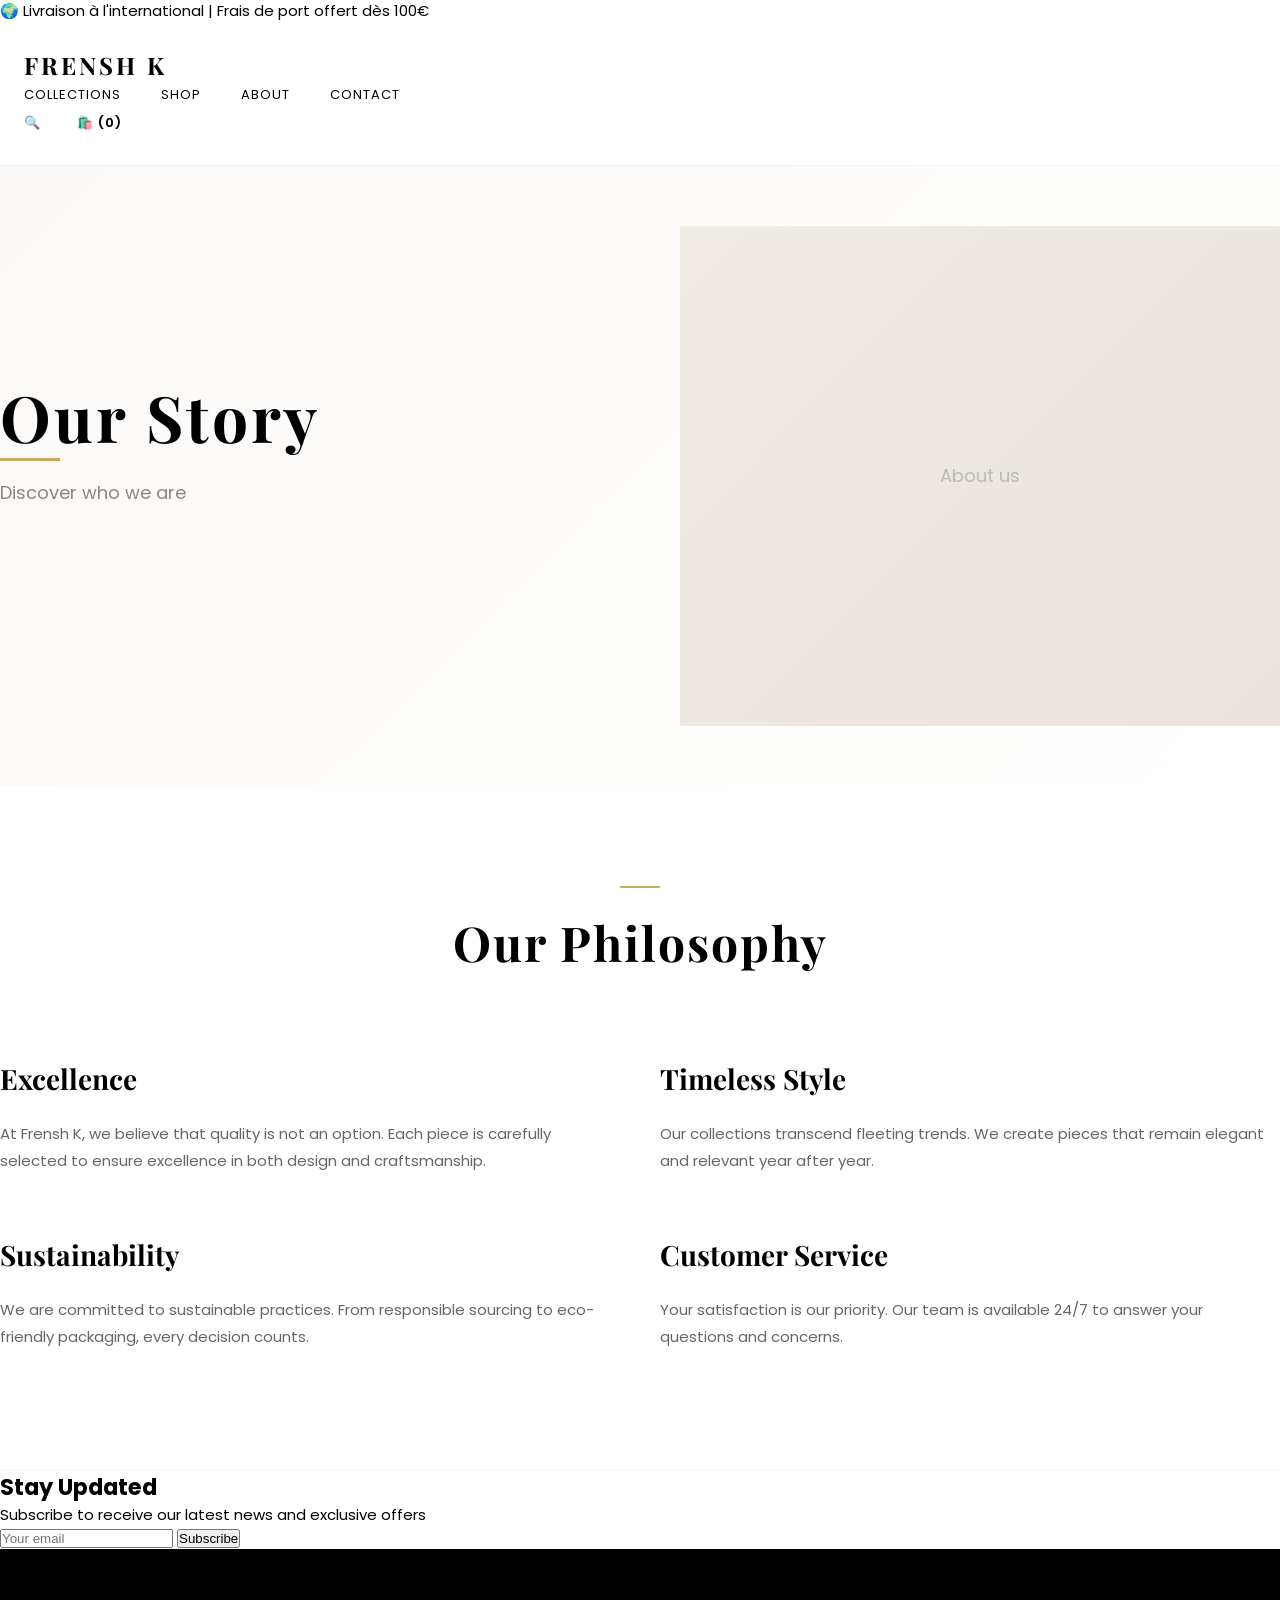
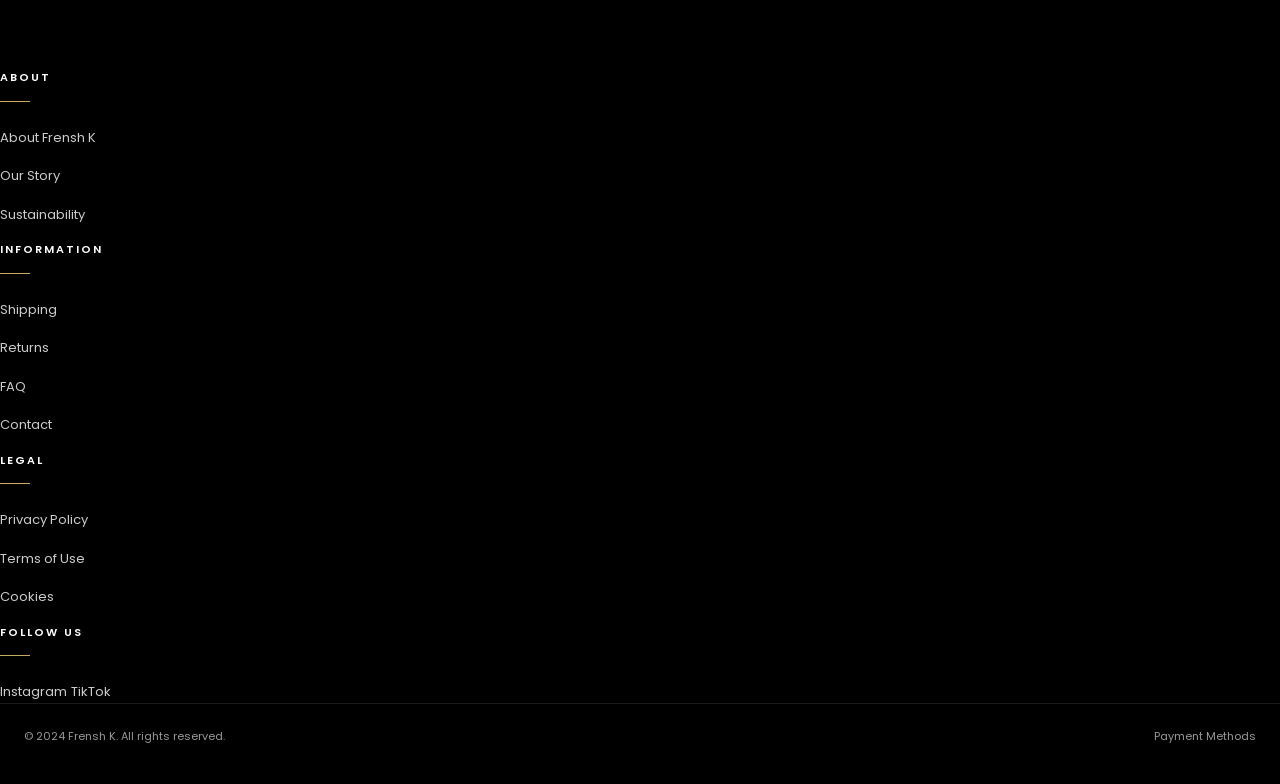
==== commit 72511e66: "Add dedicated pages for navigation and update links - Create collections.html dedicated page with al" ====
--- a/about.html
+++ b/about.html
@@ -23,8 +23,8 @@
                     <h1><a href="/">FRENSH K</a></h1>
                 </div>
                 <ul class="nav-menu">
-                    <li><a href="/#collections" data-i18n="nav.collections">Collections</a></li>
-                    <li><a href="/#products" data-i18n="nav.shop">Nouveautés</a></li>
+                    <li><a href="collections.html" data-i18n="nav.collections">Collections</a></li>
+                    <li><a href="shop.html" data-i18n="nav.shop">Boutique</a></li>
                     <li><a href="about.html" data-i18n="nav.about">À propos</a></li>
                     <li><a href="contact.html" data-i18n="nav.contact">Contact</a></li>
                 </ul>
--- a/assets/css/layarah-style.css
+++ b/assets/css/layarah-style.css
@@ -61,6 +61,8 @@
   --shadow-md: 0 4px 12px rgba(0, 0, 0, 0.08);
   --shadow-lg: 0 8px 24px rgba(0, 0, 0, 0.1);
   --shadow-xl: 0 12px 40px rgba(0, 0, 0, 0.12);
+  --shadow-gold: 0 0 20px rgba(201, 169, 97, 0.3);
+  --shadow-rose: 0 0 20px rgba(212, 165, 214, 0.25);
 
   /* TRANSITIONS */
   --transition-fast: 0.15s ease;
@@ -293,7 +295,7 @@
   margin: 0 auto;
   padding-left: var(--spacing-lg);
   padding-right: var(--spacing-lg);
-  background: linear-gradient(135deg, var(--color-cream) 0%, var(--color-white) 100%);
+  background: linear-gradient(135deg, var(--color-gray-50) 0%, var(--color-cream) 50%, var(--color-white) 100%);
 }
 
 .hero-content h2 {
@@ -303,7 +305,20 @@
   line-height: var(--line-height-tight);
   margin-bottom: var(--spacing-lg);
   color: var(--color-primary);
-  letter-spacing: -1px;
+  letter-spacing: 3px;
+  position: relative;
+  display: inline-block;
+}
+
+.hero-content h2::after {
+  content: '';
+  position: absolute;
+  bottom: -8px;
+  left: 0;
+  width: 60px;
+  height: 3px;
+  background: var(--color-gold);
+  animation: slideIn 0.8s ease-out 0.3s both;
 }
 
 .hero-subtitle {
@@ -356,7 +371,8 @@
 
 .btn-primary:hover {
   background-color: var(--color-rose);
-  transform: translateY(-1px);
+  transform: translateY(-2px);
+  box-shadow: var(--shadow-rose);
 }
 
 .btn-secondary {
@@ -374,6 +390,7 @@
 .collections {
   padding: var(--spacing-4xl) 0;
   background: var(--color-white);
+  border-bottom: 1px solid var(--color-gray-100);
 }
 
 .section-container {
@@ -389,7 +406,21 @@
   text-align: center;
   margin-bottom: var(--spacing-3xl);
   color: var(--color-primary);
-  letter-spacing: -0.5px;
+  letter-spacing: 2px;
+  position: relative;
+  display: inline-block;
+  width: 100%;
+}
+
+.section-title::before {
+  content: '';
+  position: absolute;
+  top: -20px;
+  left: 50%;
+  transform: translateX(-50%);
+  width: 40px;
+  height: 2px;
+  background: var(--color-gold);
 }
 
 .collection-grid {
@@ -404,6 +435,12 @@
   cursor: pointer;
   transition: all var(--transition-slow);
   overflow: hidden;
+  padding-bottom: var(--spacing-md);
+  border-bottom: 2px solid transparent;
+}
+
+.collection-card:hover {
+  border-bottom-color: var(--color-rose);
 }
 
 .collection-card-image {
@@ -435,6 +472,9 @@
   font-weight: var(--font-weight-bold);
   margin-bottom: var(--spacing-md);
   color: var(--color-primary);
+  letter-spacing: 1px;
+  text-transform: uppercase;
+  font-size: var(--font-size-lg);
 }
 
 .collection-card-content p {
@@ -446,7 +486,8 @@
 /* PRODUCTS CAROUSEL */
 .carousel-section {
   padding: var(--spacing-4xl) 0;
-  background: var(--color-cream);
+  background: linear-gradient(135deg, var(--color-gray-50) 0%, var(--color-cream) 100%);
+  border-top: 1px solid var(--color-gray-100);
 }
 
 .carousel-container {
@@ -484,7 +525,13 @@
 
 .product-card:hover {
   box-shadow: var(--shadow-md);
-  transform: translateY(-2px);
+  transform: translateY(-4px);
+  border: 1px solid var(--color-gold);
+}
+
+.product-card {
+  border: 1px solid transparent;
+  transition: all var(--transition-base);
 }
 
 .product-image {
@@ -554,12 +601,15 @@
 
 .add-to-cart:hover {
   background-color: var(--color-rose);
+  box-shadow: var(--shadow-rose);
+  transform: translateY(-1px);
 }
 
 /* VALUES SECTION */
 .values {
   padding: var(--spacing-4xl) 0;
-  background: var(--color-cream);
+  background: linear-gradient(135deg, var(--color-cream) 0%, rgba(254, 253, 251, 0.5) 100%);
+  border-top: 1px solid var(--color-gray-100);
 }
 
 .values-grid {
@@ -584,6 +634,11 @@
 .value-card:hover {
   box-shadow: var(--shadow-lg);
   transform: translateY(-4px);
+  border-left: 3px solid var(--color-rose);
+}
+
+.value-card:hover .value-icon {
+  color: var(--color-rose);
 }
 
 .value-icon {
@@ -609,7 +664,8 @@
 /* TESTIMONIALS */
 .testimonials {
   padding: var(--spacing-4xl) 0;
-  background: var(--color-cream);
+  background: linear-gradient(135deg, var(--color-cream) 0%, var(--color-gray-50) 100%);
+  border-top: 1px solid var(--color-gray-100);
 }
 
 .testimonials-grid {
@@ -625,6 +681,13 @@
   padding: var(--spacing-2xl);
   background: var(--color-white);
   border-radius: var(--radius-base);
+  border-left: 4px solid var(--color-rose);
+  transition: all var(--transition-base);
+}
+
+.testimonial:hover {
+  box-shadow: var(--shadow-md);
+  transform: translateY(-2px);
 }
 
 .testimonial-stars {
@@ -689,6 +752,22 @@
 
 .footer-section a:hover {
   color: var(--color-rose);
+  text-shadow: 0 0 10px rgba(212, 165, 214, 0.3);
+}
+
+.footer-section h4 {
+  position: relative;
+  padding-bottom: var(--spacing-md);
+}
+
+.footer-section h4::after {
+  content: '';
+  position: absolute;
+  bottom: 0;
+  left: 0;
+  width: 30px;
+  height: 1px;
+  background: var(--color-gold);
 }
 
 .footer-bottom {
@@ -728,6 +807,35 @@
   }
 }
 
+@keyframes slideIn {
+  from {
+    width: 0;
+    opacity: 0;
+  }
+  to {
+    width: 60px;
+    opacity: 1;
+  }
+}
+
+@keyframes glowGold {
+  0%, 100% {
+    box-shadow: 0 0 15px rgba(201, 169, 97, 0.2);
+  }
+  50% {
+    box-shadow: 0 0 25px rgba(201, 169, 97, 0.4);
+  }
+}
+
+@keyframes glowRose {
+  0%, 100% {
+    box-shadow: 0 0 15px rgba(212, 165, 214, 0.2);
+  }
+  50% {
+    box-shadow: 0 0 25px rgba(212, 165, 214, 0.35);
+  }
+}
+
 .observe {
   animation: fadeInUp 0.8s ease-out forwards;
   opacity: 0;
@@ -735,6 +843,43 @@
 
 .observe.animate-in {
   opacity: 1;
+}
+
+/* UTILITY CLASSES */
+.glow-gold {
+  animation: glowGold 3s ease-in-out infinite;
+}
+
+.glow-rose {
+  animation: glowRose 3s ease-in-out infinite;
+}
+
+.gold-accent {
+  color: var(--color-gold);
+}
+
+.rose-accent {
+  color: var(--color-rose);
+}
+
+.underline-animate {
+  position: relative;
+  text-decoration: none;
+}
+
+.underline-animate::after {
+  content: '';
+  position: absolute;
+  bottom: -2px;
+  left: 0;
+  width: 0;
+  height: 2px;
+  background: var(--color-gold);
+  transition: width 0.3s ease;
+}
+
+.underline-animate:hover::after {
+  width: 100%;
 }
 
 /* RESPONSIVE */
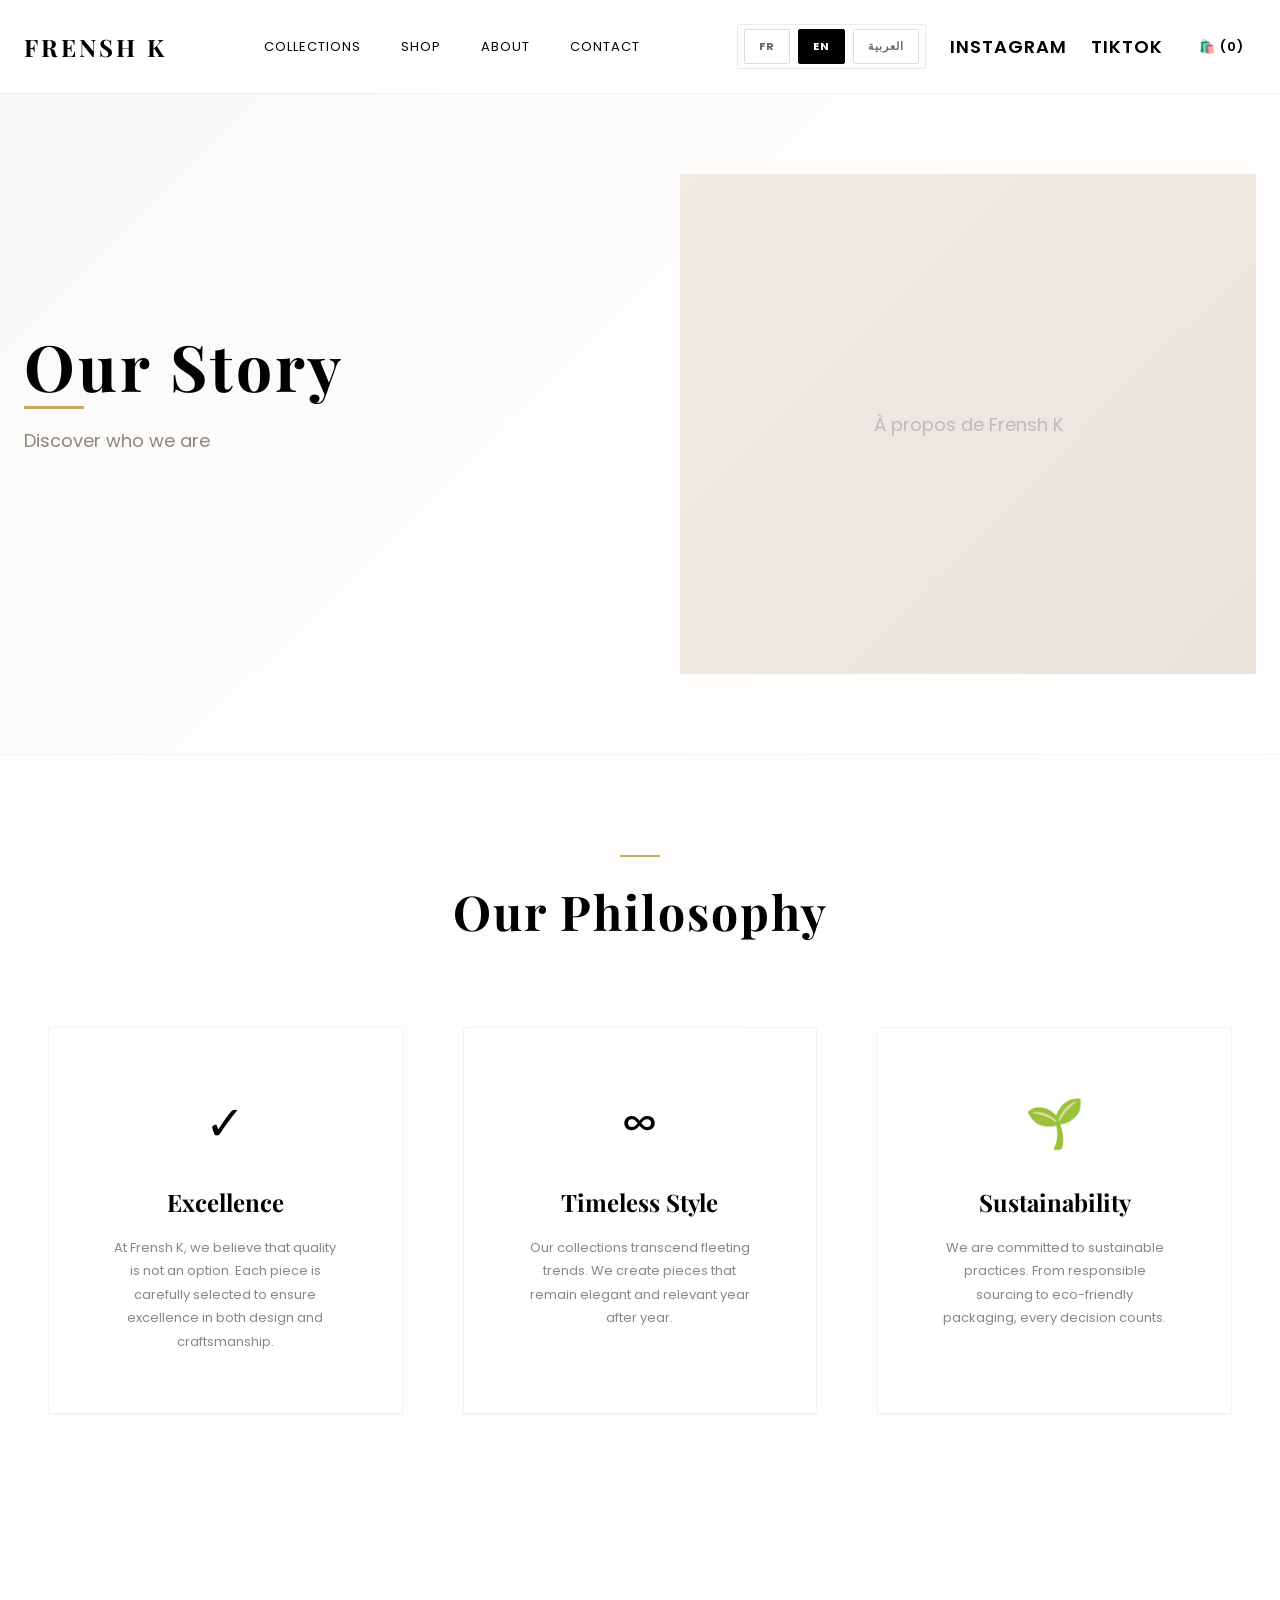
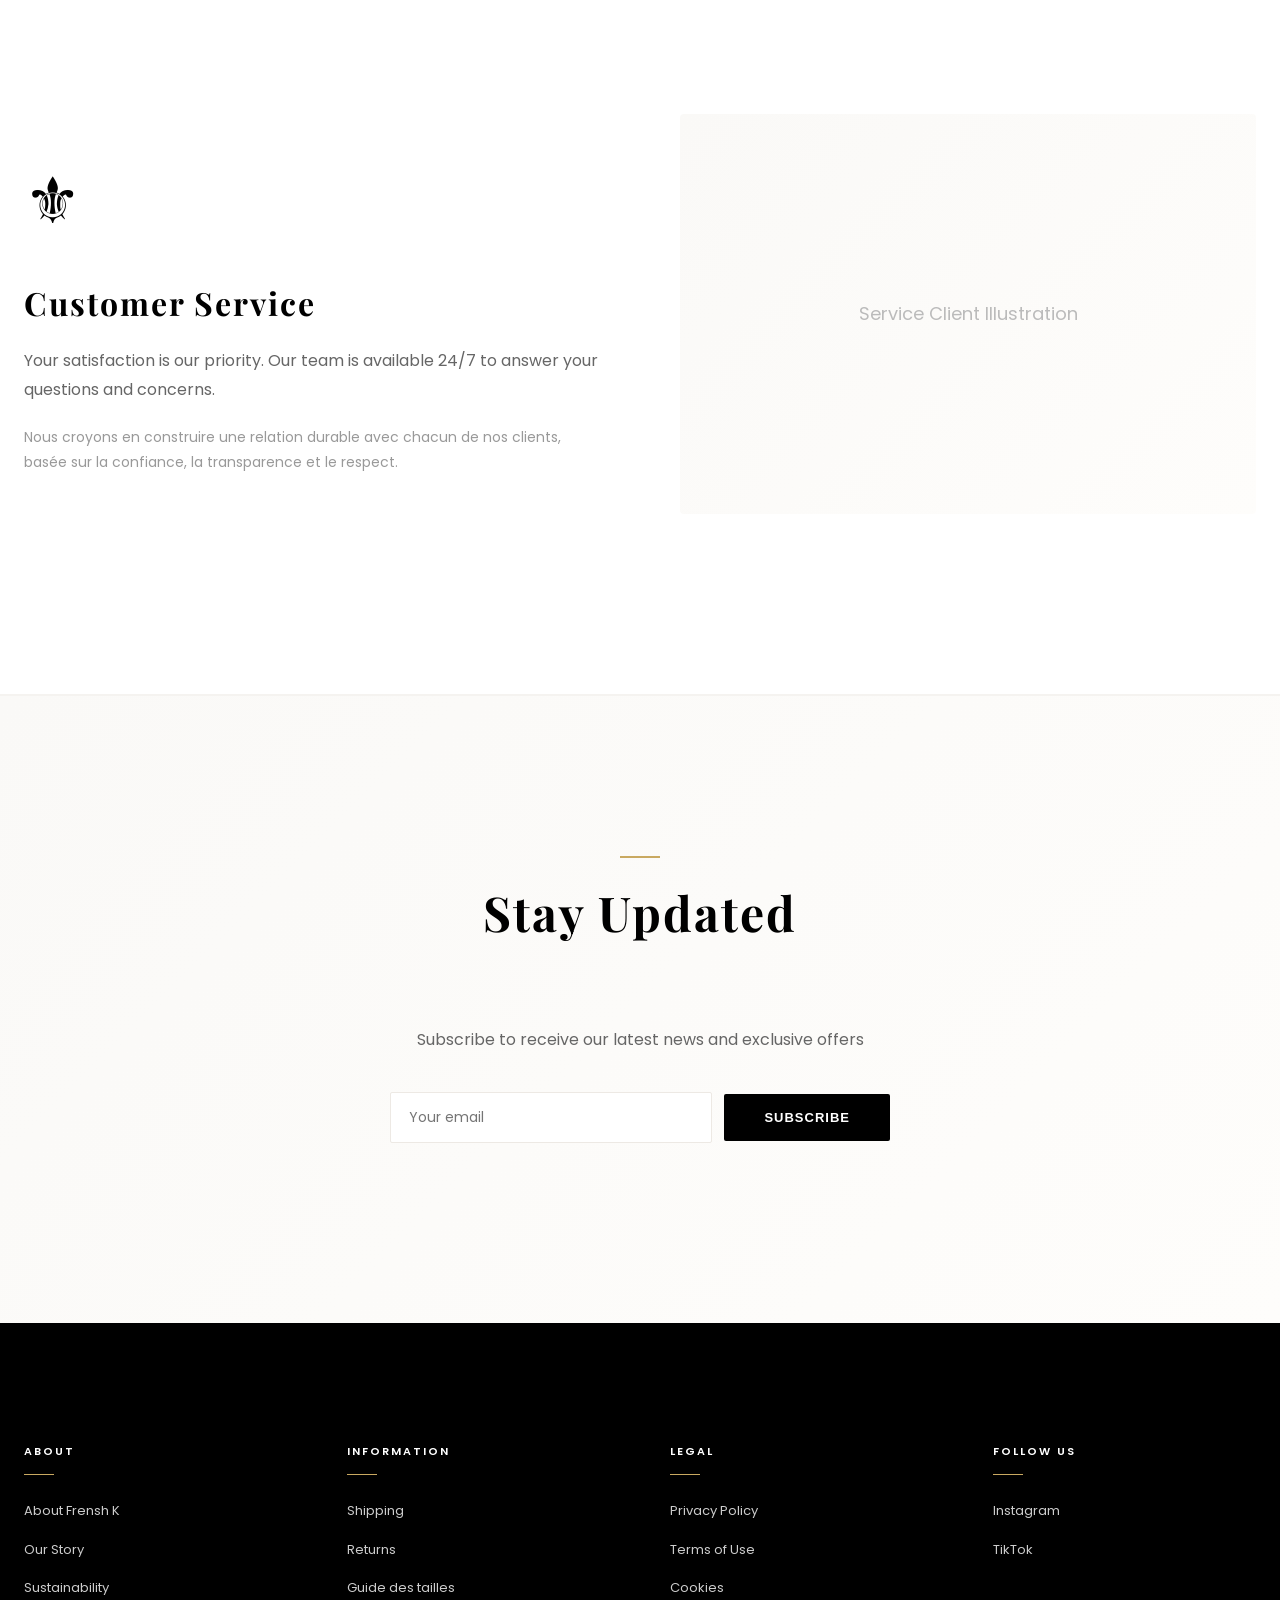
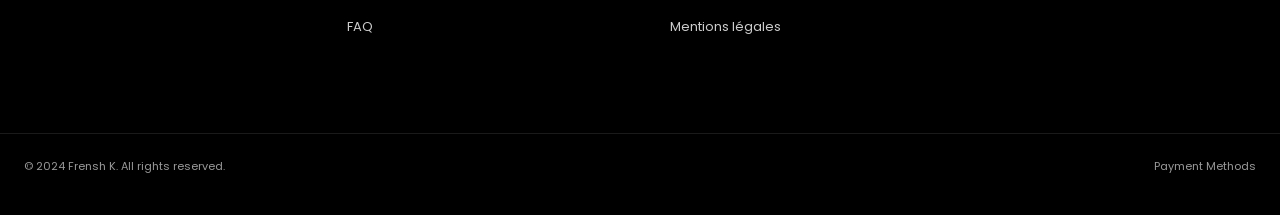
==== commit 6658b58d: "Redesign contact and about pages with improved UX and styling Contact page improvements: - New clean" ====
--- a/about.html
+++ b/about.html
@@ -4,139 +4,161 @@
     <meta charset="UTF-8">
     <meta name="viewport" content="width=device-width, initial-scale=1.0">
     <meta name="description" content="À propos de Frensh K - Notre histoire et nos valeurs">
+    <meta name="theme-color" content="#000000">
     <title>À propos - Frensh K</title>
+
     <link rel="stylesheet" href="assets/css/layarah-style.css">
     <link href="https://fonts.googleapis.com/css2?family=Playfair+Display:wght@400;700&family=Poppins:wght@300;400;500;600;700&display=swap" rel="stylesheet">
 </head>
 <body>
-    <a href="#main" class="skip-link">Skip to main content</a>
+    <a href="#main" class="skip-link">Aller au contenu principal</a>
 
+    <!-- Header -->
     <header class="header">
-        <div class="header-top">
-            <div class="container">
-                <p class="promo-text">🌍 Livraison à l'international | Frais de port offert dès 100€</p>
+        <nav class="navbar">
+            <div class="logo">
+                <h1><a href="index.html">FRENSH K</a></h1>
             </div>
-        </div>
-        <nav class="navbar">
-            <div class="container navbar-content">
-                <div class="logo">
-                    <h1><a href="/">FRENSH K</a></h1>
-                </div>
-                <ul class="nav-menu">
-                    <li><a href="collections.html" data-i18n="nav.collections">Collections</a></li>
-                    <li><a href="shop.html" data-i18n="nav.shop">Boutique</a></li>
-                    <li><a href="about.html" data-i18n="nav.about">À propos</a></li>
-                    <li><a href="contact.html" data-i18n="nav.contact">Contact</a></li>
-                </ul>
-                <div class="nav-icons">
-                    <button class="search-btn">🔍</button>
-                    <a href="#cart" class="cart-btn">🛍️ (0)</a>
-                </div>
+
+            <ul class="nav-menu">
+                <li><a href="collections.html" data-i18n="nav.collections">Collections</a></li>
+                <li><a href="shop.html" data-i18n="nav.shop">Boutique</a></li>
+                <li><a href="about.html" data-i18n="nav.about">À propos</a></li>
+                <li><a href="contact.html" data-i18n="nav.contact">Contact</a></li>
+            </ul>
+
+            <div class="nav-icons">
+                <div class="lang-switcher"></div>
+                <a href="https://www.instagram.com/frensh__k/" target="_blank" class="social-icon" aria-label="Instagram" data-i18n="nav.instagram">INSTAGRAM</a>
+                <a href="https://www.tiktok.com/@frensh__k" target="_blank" class="social-icon" aria-label="TikTok" data-i18n="nav.tiktok">TIKTOK</a>
+                <a href="#cart" class="cart-btn" data-i18n="footer.cart">PANIER</a>
             </div>
         </nav>
     </header>
 
+    <!-- Main -->
     <main id="main">
-        <section class="hero" style="padding: 60px 0;">
-            <div class="hero-content">
-                <h2 class="hero-title" data-i18n="about.title">Notre Histoire</h2>
-                <p class="hero-subtitle" data-i18n="about.subtitle">Découvrez qui nous sommes</p>
+        <!-- Hero Section -->
+        <section class="hero">
+            <div class="hero-content observe">
+                <h2 data-i18n="about.title">Notre Histoire</h2>
+                <p class="hero-subtitle" data-i18n="about.subtitle">Découvrez qui nous sommes et nos valeurs</p>
             </div>
-            <div class="hero-image">
-                <div class="placeholder-image">About us</div>
+            <div class="hero-image observe">
+                <div class="placeholder-image">À propos de Frensh K</div>
             </div>
         </section>
 
-        <section class="collections">
-            <div class="container">
-                <h2 class="section-title" data-i18n="about.philosophy">Notre Philosophie</h2>
+        <!-- Philosophy Section -->
+        <section class="values">
+            <div class="section-container">
+                <h2 class="section-title observe" data-i18n="about.philosophy">Notre Philosophie</h2>
 
-                <div style="display: grid; grid-template-columns: 1fr 1fr; gap: 40px; margin-bottom: 60px;">
-                    <div>
-                        <h3 style="font-family: 'Playfair Display', serif; font-size: 28px; margin-bottom: 20px;" data-i18n="about.excellence">Excellence</h3>
-                        <p style="color: #666; line-height: 1.8;" data-i18n="about.excellenceText">Chez Frensh K, nous croyons que la qualité n'est pas une option. Chaque pièce est sélectionnée avec soin pour assurer une excellence tant dans la conception que dans la fabrication.</p>
+                <div class="values-grid">
+                    <div class="value-card observe">
+                        <div class="value-icon">✓</div>
+                        <h3 data-i18n="about.excellence">Excellence</h3>
+                        <p data-i18n="about.excellenceText">Chez Frensh K, nous croyons que la qualité n'est pas une option. Chaque pièce est sélectionnée avec soin pour assurer une excellence tant dans la conception que dans la fabrication.</p>
                     </div>
-                    <div>
-                        <h3 style="font-family: 'Playfair Display', serif; font-size: 28px; margin-bottom: 20px;" data-i18n="about.timeless">Style Intemporel</h3>
-                        <p style="color: #666; line-height: 1.8;" data-i18n="about.timelessText">Nos collections transcendent les tendances passagères. Nous créons des pièces qui restent élégantes et pertinentes d'année en année.</p>
+
+                    <div class="value-card observe">
+                        <div class="value-icon">∞</div>
+                        <h3 data-i18n="about.timeless">Style Intemporel</h3>
+                        <p data-i18n="about.timelessText">Nos collections transcendent les tendances passagères. Nous créons des pièces qui restent élégantes et pertinentes d'année en année.</p>
                     </div>
-                </div>
 
-                <div style="display: grid; grid-template-columns: 1fr 1fr; gap: 40px;">
-                    <div>
-                        <h3 style="font-family: 'Playfair Display', serif; font-size: 28px; margin-bottom: 20px;" data-i18n="about.sustainability">Durabilité</h3>
-                        <p style="color: #666; line-height: 1.8;" data-i18n="about.sustainabilityText">Nous nous engageons à des pratiques durables. De la sourcing responsable à l'emballage écologique, chaque décision compte.</p>
-                    </div>
-                    <div>
-                        <h3 style="font-family: 'Playfair Display', serif; font-size: 28px; margin-bottom: 20px;" data-i18n="about.service">Service Client</h3>
-                        <p style="color: #666; line-height: 1.8;" data-i18n="about.serviceText">Votre satisfaction est notre priorité. Notre équipe est à votre disposition 24/7 pour répondre à vos questions et préoccupations.</p>
+                    <div class="value-card observe">
+                        <div class="value-icon">🌱</div>
+                        <h3 data-i18n="about.sustainability">Durabilité</h3>
+                        <p data-i18n="about.sustainabilityText">Nous nous engageons à des pratiques durables. De la sourcing responsable à l'emballage écologique, chaque décision compte.</p>
                     </div>
                 </div>
             </div>
         </section>
 
-        <section class="newsletter">
-            <div class="container">
-                <h2 data-i18n="newsletter.title">Restez au courant</h2>
-                <p data-i18n="newsletter.description">Inscrivez-vous pour recevoir nos actualités et offres exclusives</p>
-                <form class="newsletter-form">
-                    <input type="email" data-i18n-placeholder="newsletter.placeholder" placeholder="Votre email" required>
-                    <button type="submit" data-i18n="newsletter.subscribe">S'inscrire</button>
-                </form>
+        <!-- Service Section -->
+        <section class="collections">
+            <div class="section-container">
+                <div style="display: grid; grid-template-columns: 1fr 1fr; gap: 80px; align-items: center; padding: 60px 0;">
+                    <div class="observe">
+                        <div class="value-icon" style="font-size: 64px; margin-bottom: 30px;">⚜</div>
+                        <h2 style="font-family: var(--font-serif); font-size: 32px; font-weight: bold; margin-bottom: 20px; letter-spacing: 2px;" data-i18n="about.service">Service Client</h2>
+                        <p style="font-size: 16px; color: #666; line-height: 1.8; margin-bottom: 20px;" data-i18n="about.serviceText">Votre satisfaction est notre priorité. Notre équipe est à votre disposition 24/7 pour répondre à vos questions et préoccupations.</p>
+                        <p style="font-size: 14px; color: #999; line-height: 1.8;">Nous croyons en construire une relation durable avec chacun de nos clients, basée sur la confiance, la transparence et le respect.</p>
+                    </div>
+                    <div class="observe" style="background: linear-gradient(135deg, var(--color-gray-50) 0%, var(--color-cream) 100%); padding: 60px; border-radius: 4px; min-height: 400px; display: flex; align-items: center; justify-content: center;">
+                        <p style="font-size: 18px; color: #bbb; text-align: center;">Service Client Illustration</p>
+                    </div>
+                </div>
+            </div>
+        </section>
+
+        <!-- Newsletter Section -->
+        <section class="carousel-section">
+            <div class="section-container">
+                <div style="text-align: center; padding: 60px 0;">
+                    <h2 class="section-title observe" data-i18n="newsletter.title">Restez au Courant</h2>
+                    <p style="font-size: 16px; color: #666; margin-bottom: 40px; max-width: 600px; margin-left: auto; margin-right: auto;" data-i18n="newsletter.description">Inscrivez-vous pour recevoir nos actualités et offres exclusives directement dans votre boîte mail.</p>
+
+                    <form style="display: flex; gap: 12px; max-width: 500px; margin: 0 auto; align-items: center;">
+                        <input type="email" data-i18n-placeholder="newsletter.placeholder" placeholder="Votre email" required style="flex: 1; padding: 14px 18px; border: 1px solid var(--color-gray-200); border-radius: var(--radius-base); font-family: var(--font-sans); font-size: 14px; transition: all var(--transition-base);" />
+                        <button type="submit" class="btn btn-primary" data-i18n="newsletter.subscribe" style="white-space: nowrap;">S'inscrire</button>
+                    </form>
+                </div>
             </div>
         </section>
     </main>
 
+    <!-- Footer -->
     <footer class="footer">
-        <div class="container">
-            <div class="footer-content">
-                <div class="footer-section">
-                    <h4 data-i18n="footer.about">À propos</h4>
-                    <ul>
-                        <li><a href="about.html" data-i18n="footer.aboutUs">À propos de Frensh K</a></li>
-                        <li><a href="#our-story" data-i18n="footer.ourStory">Notre histoire</a></li>
-                        <li><a href="#sustainability" data-i18n="footer.sustainability">Durabilité</a></li>
-                    </ul>
-                </div>
-
-                <div class="footer-section">
-                    <h4 data-i18n="footer.information">Informations</h4>
-                    <ul>
-                        <li><a href="#shipping" data-i18n="footer.shipping">Livraison</a></li>
-                        <li><a href="#returns" data-i18n="footer.returns">Retours</a></li>
-                        <li><a href="#faq" data-i18n="footer.faq">FAQ</a></li>
-                        <li><a href="contact.html" data-i18n="footer.contact">Contact</a></li>
-                    </ul>
-                </div>
-
-                <div class="footer-section">
-                    <h4 data-i18n="footer.legal">Légal</h4>
-                    <ul>
-                        <li><a href="#privacy" data-i18n="footer.privacy">Politique de confidentialité</a></li>
-                        <li><a href="#terms" data-i18n="footer.terms">Conditions d'utilisation</a></li>
-                        <li><a href="#cookies" data-i18n="footer.cookies">Cookies</a></li>
-                    </ul>
-                </div>
-
-                <div class="footer-section">
-                    <h4 data-i18n="footer.follow">Nous Suivre</h4>
-                    <div class="social-links">
-                        <a href="https://www.instagram.com/frensh__k/" target="_blank" data-i18n="footer.instagram">Instagram</a>
-                        <a href="https://www.tiktok.com/@frensh__k" target="_blank" data-i18n="footer.tiktok">TikTok</a>
-                    </div>
-                </div>
+        <div class="footer-container">
+            <div class="footer-section">
+                <h4 data-i18n="footer.about">À Propos</h4>
+                <ul>
+                    <li><a href="about.html" data-i18n="footer.aboutUs">À propos de Frensh K</a></li>
+                    <li><a href="#" data-i18n="footer.ourStory">Notre histoire</a></li>
+                    <li><a href="#" data-i18n="footer.sustainability">Durabilité</a></li>
+                </ul>
             </div>
 
-            <div class="footer-bottom">
-                <p data-i18n="footer.copyright">&copy; 2024 Frensh K. Tous droits réservés.</p>
-                <div class="payment-methods">
-                    <span data-i18n="footer.payment">Carte bancaire • Virement • PayPal</span>
-                </div>
+            <div class="footer-section">
+                <h4 data-i18n="footer.information">Informations</h4>
+                <ul>
+                    <li><a href="shop.html" data-i18n="footer.shipping">Boutique</a></li>
+                    <li><a href="#" data-i18n="footer.returns">Politique de retour</a></li>
+                    <li><a href="#">Guide des tailles</a></li>
+                    <li><a href="contact.html" data-i18n="footer.faq">Contact</a></li>
+                </ul>
             </div>
+
+            <div class="footer-section">
+                <h4 data-i18n="footer.legal">Légal</h4>
+                <ul>
+                    <li><a href="#" data-i18n="footer.privacy">Politique de confidentialité</a></li>
+                    <li><a href="#" data-i18n="footer.terms">Conditions d'utilisation</a></li>
+                    <li><a href="#" data-i18n="footer.cookies">Cookies</a></li>
+                    <li><a href="#">Mentions légales</a></li>
+                </ul>
+            </div>
+
+            <div class="footer-section">
+                <h4 data-i18n="footer.follow">Nous Suivre</h4>
+                <ul>
+                    <li><a href="https://www.instagram.com/frensh__k/" target="_blank" data-i18n="footer.instagram">Instagram</a></li>
+                    <li><a href="https://www.tiktok.com/@frensh__k" target="_blank" data-i18n="footer.tiktok">TikTok</a></li>
+                </ul>
+            </div>
+        </div>
+
+        <div class="footer-bottom">
+            <p data-i18n="footer.copyright">&copy; 2024 Frensh K. Tous droits réservés.</p>
+            <p data-i18n="footer.payment">Carte bancaire • Virement • PayPal</p>
         </div>
     </footer>
 
+    <!-- Scripts -->
     <script src="assets/js/i18n.js" defer></script>
-    <script src="script.js"></script>
+    <script src="assets/js/animations.js" defer></script>
+    <script src="assets/js/main.js" defer></script>
 </body>
 </html>
